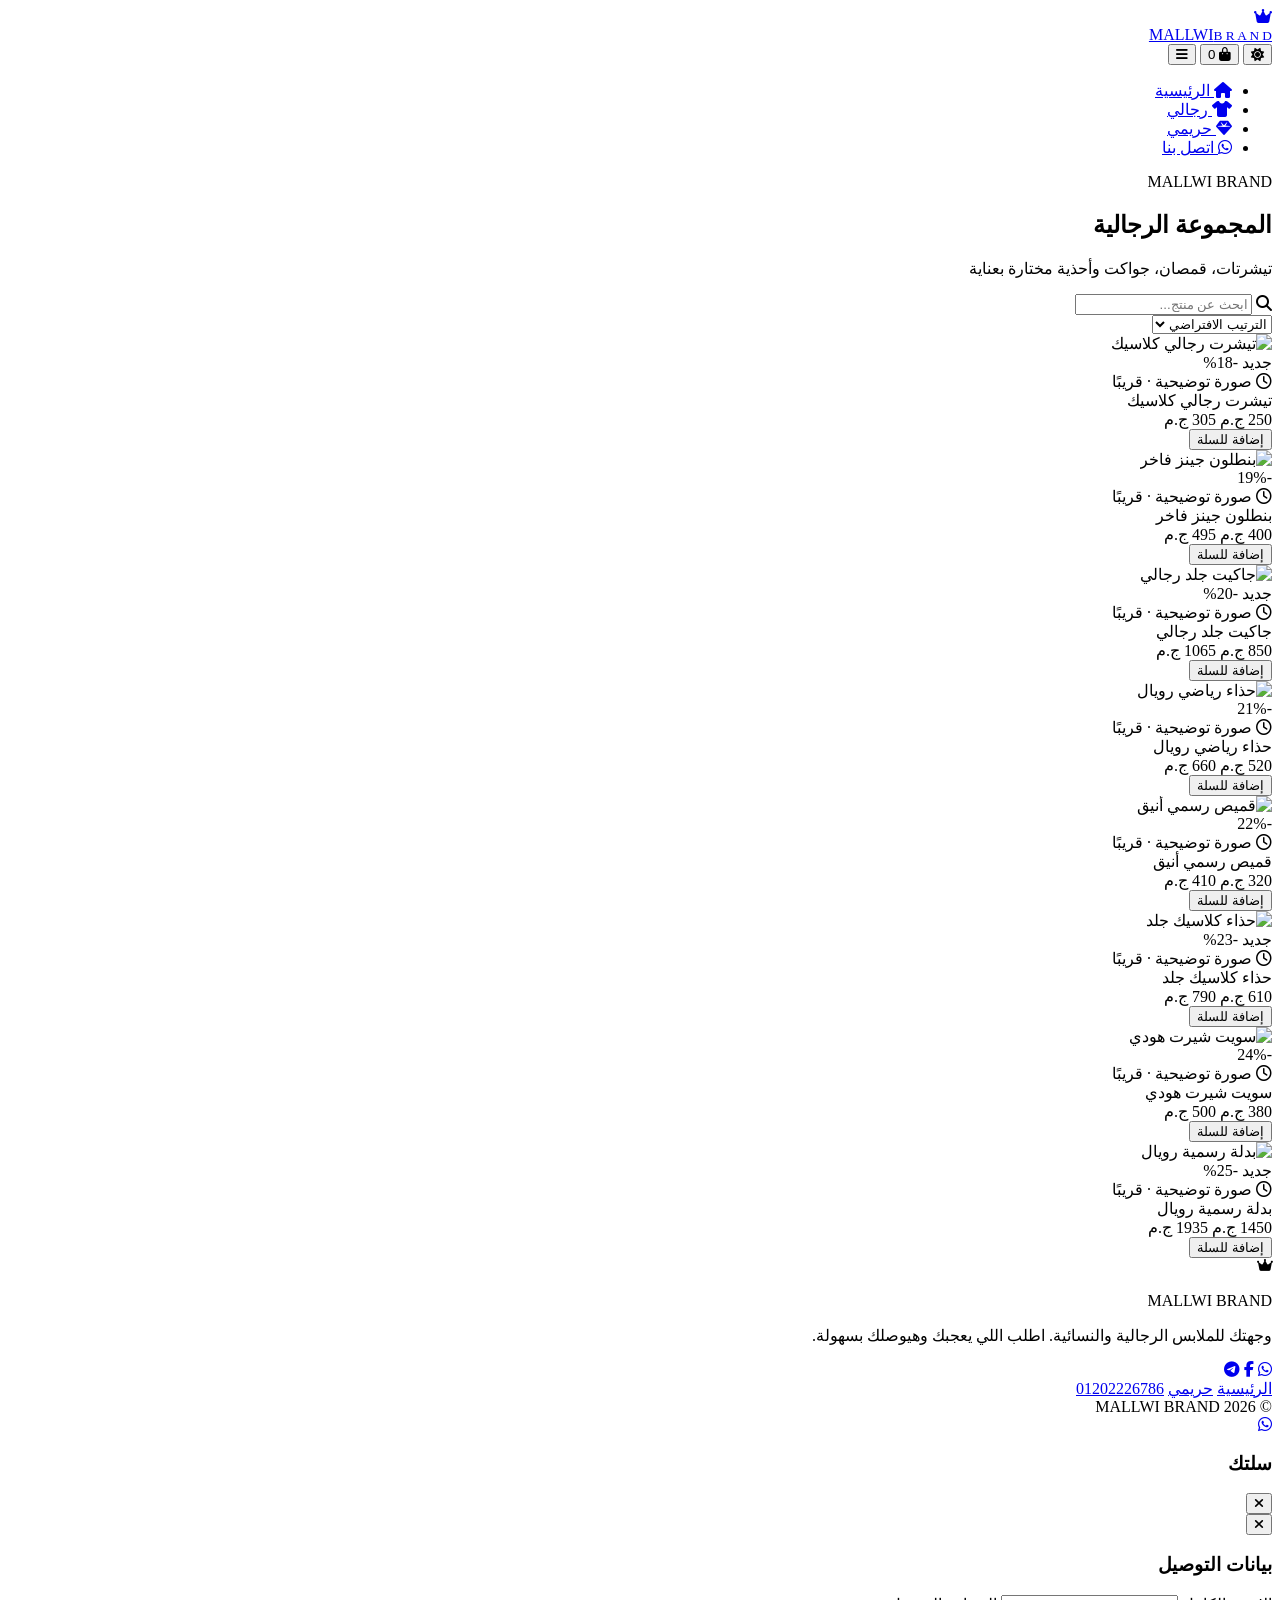
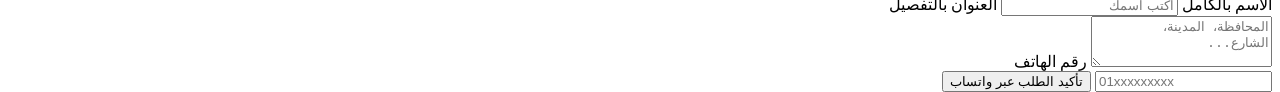
==== men.html @ 434958d2 "Add files via upload" ====
<!DOCTYPE html>
<html lang="ar" dir="rtl">
<head>
<meta charset="UTF-8">
<meta name="viewport" content="width=device-width, initial-scale=1.0, viewport-fit=cover">
<title>المجموعة الرجالية | MALLWI BRAND</title>
<link rel="preconnect" href="https://fonts.googleapis.com">
<link rel="stylesheet" href="https://cdnjs.cloudflare.com/ajax/libs/font-awesome/6.5.1/css/all.min.css">
<link rel="stylesheet" href="style.css">
</head>
<body>

<header class="site-header">
  <div class="wrap nav-wrap">
    <a href="index.html" class="brand-block">
      <img src="imgs/brand.jpg" class="brand-logo-img" alt="MALLWI BRAND" onerror="this.replaceWith(Object.assign(document.createElement('div'),{className:'brand-logo-fallback',innerHTML:'<i class=\'fa-solid fa-crown\'></i>'}))">
      <span class="brand-name">MALLWI<small>B R A N D</small></span>
    </a>
    <div class="nav-actions">
      <button class="icon-btn" title="الوضع الليلي/النهاري" onclick="toggleTheme()">
        <i id="theme-icon" class="fa-solid fa-sun"></i>
      </button>
      <button class="icon-btn" title="السلة" onclick="openCart()">
        <i class="fa-solid fa-bag-shopping"></i>
        <span class="cart-badge">0</span>
      </button>
      <button class="icon-btn hamburger" title="القائمة" onclick="toggleMobileNav(event)"><i class="fa-solid fa-bars"></i></button>
    </div>
    <nav class="main-nav">
      <ul>
        <li><a href="index.html"><i class="fa-solid fa-house"></i> الرئيسية</a></li>
        <li><a href="men.html" class="active"><i class="fa-solid fa-shirt"></i> رجالي</a></li>
        <li><a href="women.html"><i class="fa-solid fa-gem"></i> حريمي</a></li>
        <li><a href="index.html#contact"><i class="fa-brands fa-whatsapp"></i> اتصل بنا</a></li>
      </ul>
    </nav>
  </div>
</header>

<section class="page-hero">
  <div class="wrap">
    <span class="eyebrow">MALLWI BRAND</span>
    <h1 class="disp">المجموعة الرجالية</h1>
    <p>تيشرتات، قمصان، جواكت وأحذية مختارة بعناية</p>
  </div>
</section>

<section style="padding-top:0;">
  <div class="wrap">
    <div class="toolbar">
      <div class="search-box">
        <i class="fa-solid fa-magnifying-glass muted"></i>
        <input type="text" id="search-input" placeholder="ابحث عن منتج..." oninput="applyFilters()">
      </div>
      <div class="filters-row">
        <select id="sort-select" onchange="applyFilters()">
          <option value="default">الترتيب الافتراضي</option>
          <option value="price-asc">السعر: من الأقل</option>
          <option value="price-desc">السعر: من الأعلى</option>
          <option value="new">الأحدث</option>
        </select>
      </div>
    </div>
    <div class="product-grid" id="product-grid"></div>
  </div>
</section>

<footer class="site-footer" id="contact">
  <div class="wrap">
    <div class="footer-brand">
      <img src="imgs/brand.jpg" class="brand-logo-img" style="width:34px;height:34px;" alt="" onerror="this.replaceWith(Object.assign(document.createElement('div'),{className:'brand-logo-fallback',style:'width:34px;height:34px;font-size:.85rem;',innerHTML:'<i class=\'fa-solid fa-crown\'></i>'}))">
      <span class="disp gold">MALLWI BRAND</span>
    </div>
    <p class="footer-text">وجهتك للملابس الرجالية والنسائية. اطلب اللي يعجبك وهيوصلك بسهولة.</p>
    <div class="social-row">
      <a href="https://wa.me/201202226786" target="_blank" title="واتساب"><i class="fa-brands fa-whatsapp"></i></a>
      <a href="https://www.facebook.com/share/191ktEQjEC/" target="_blank" title="فيسبوك"><i class="fa-brands fa-facebook-f"></i></a>
      <a href="https://t.me/mallwi.brand" target="_blank" title="تليجرام"><i class="fa-brands fa-telegram"></i></a>
    </div>
    <div class="footer-links">
      <a href="index.html">الرئيسية</a>
      <a href="women.html">حريمي</a>
      <a href="https://wa.me/201202226786" target="_blank">01202226786</a>
    </div>
    <div class="footer-bottom">© 2026 MALLWI BRAND</div>
  </div>
</footer>

<a class="wa-float" href="https://wa.me/201202226786?text=أهلاً،%20أنا%20مهتم%20بمنتجات%20MALLWI%20BRAND" target="_blank" title="راسلنا على واتساب">
  <i class="fa-brands fa-whatsapp"></i>
</a>

<div id="toast"></div>

<!-- Quick View -->
<div class="modal-overlay" id="qv-overlay">
  <div class="modal-box" id="qv-box"></div>
</div>

<!-- سلة التسوق -->
<div class="cart-overlay" id="cart-overlay" onclick="closeCart()"></div>
<div class="cart-drawer" id="cart-drawer">
  <div class="cart-head">
    <h3 class="disp">سلتك</h3>
    <button class="icon-btn" onclick="closeCart()"><i class="fa-solid fa-xmark"></i></button>
  </div>
  <div class="cart-items" id="cart-items"></div>
  <div class="cart-foot" id="cart-foot" style="display:none;">
    <div class="min-warn" id="min-warn">⚠️ الحد الأدنى للطلب قطعتان</div>
    <div class="coupon-row">
      <input type="text" id="coupon-input" placeholder="كود الخصم">
      <button onclick="applyCoupon()">تفعيل</button>
    </div>
    <div class="coupon-msg" id="coupon-msg"></div>
    <div class="sum-row"><span>الإجمالي الفرعي</span><span id="sum-subtotal">0 ج.م</span></div>
    <div class="sum-row"><span>مصاريف الشحن</span><span id="sum-shipping">30 ج.م</span></div>
    <div class="sum-total"><span>الإجمالي النهائي</span><span id="sum-total">0 ج.م</span></div>
    <button class="btn btn-gold btn-full" id="checkout-btn" onclick="tryCheckout()">إتمام الطلب</button>
  </div>
</div>

<!-- نموذج بيانات الطلب -->
<div class="modal-overlay" id="order-overlay">
  <div class="modal-box" style="max-width:420px;">
    <button class="modal-close" onclick="closeOrderModal()"><i class="fa-solid fa-xmark"></i></button>
    <form class="order-form" onsubmit="submitOrder(event)">
      <h3>بيانات التوصيل</h3>
      <label>الاسم بالكامل</label>
      <input type="text" id="order-name" required placeholder="اكتب اسمك">
      <label>العنوان بالتفصيل</label>
      <textarea id="order-address" rows="3" required placeholder="المحافظة، المدينة، الشارع..."></textarea>
      <label>رقم الهاتف</label>
      <input type="tel" id="order-phone" required placeholder="01xxxxxxxxx">
      <button type="submit" class="btn btn-gold">تأكيد الطلب عبر واتساب</button>
    </form>
  </div>
</div>

<script src="script.js"></script>
<script src="products.js"></script>
<script src="shop.js"></script>
<script>initShop(MEN_PRODUCTS);</script>
</body>
</html>
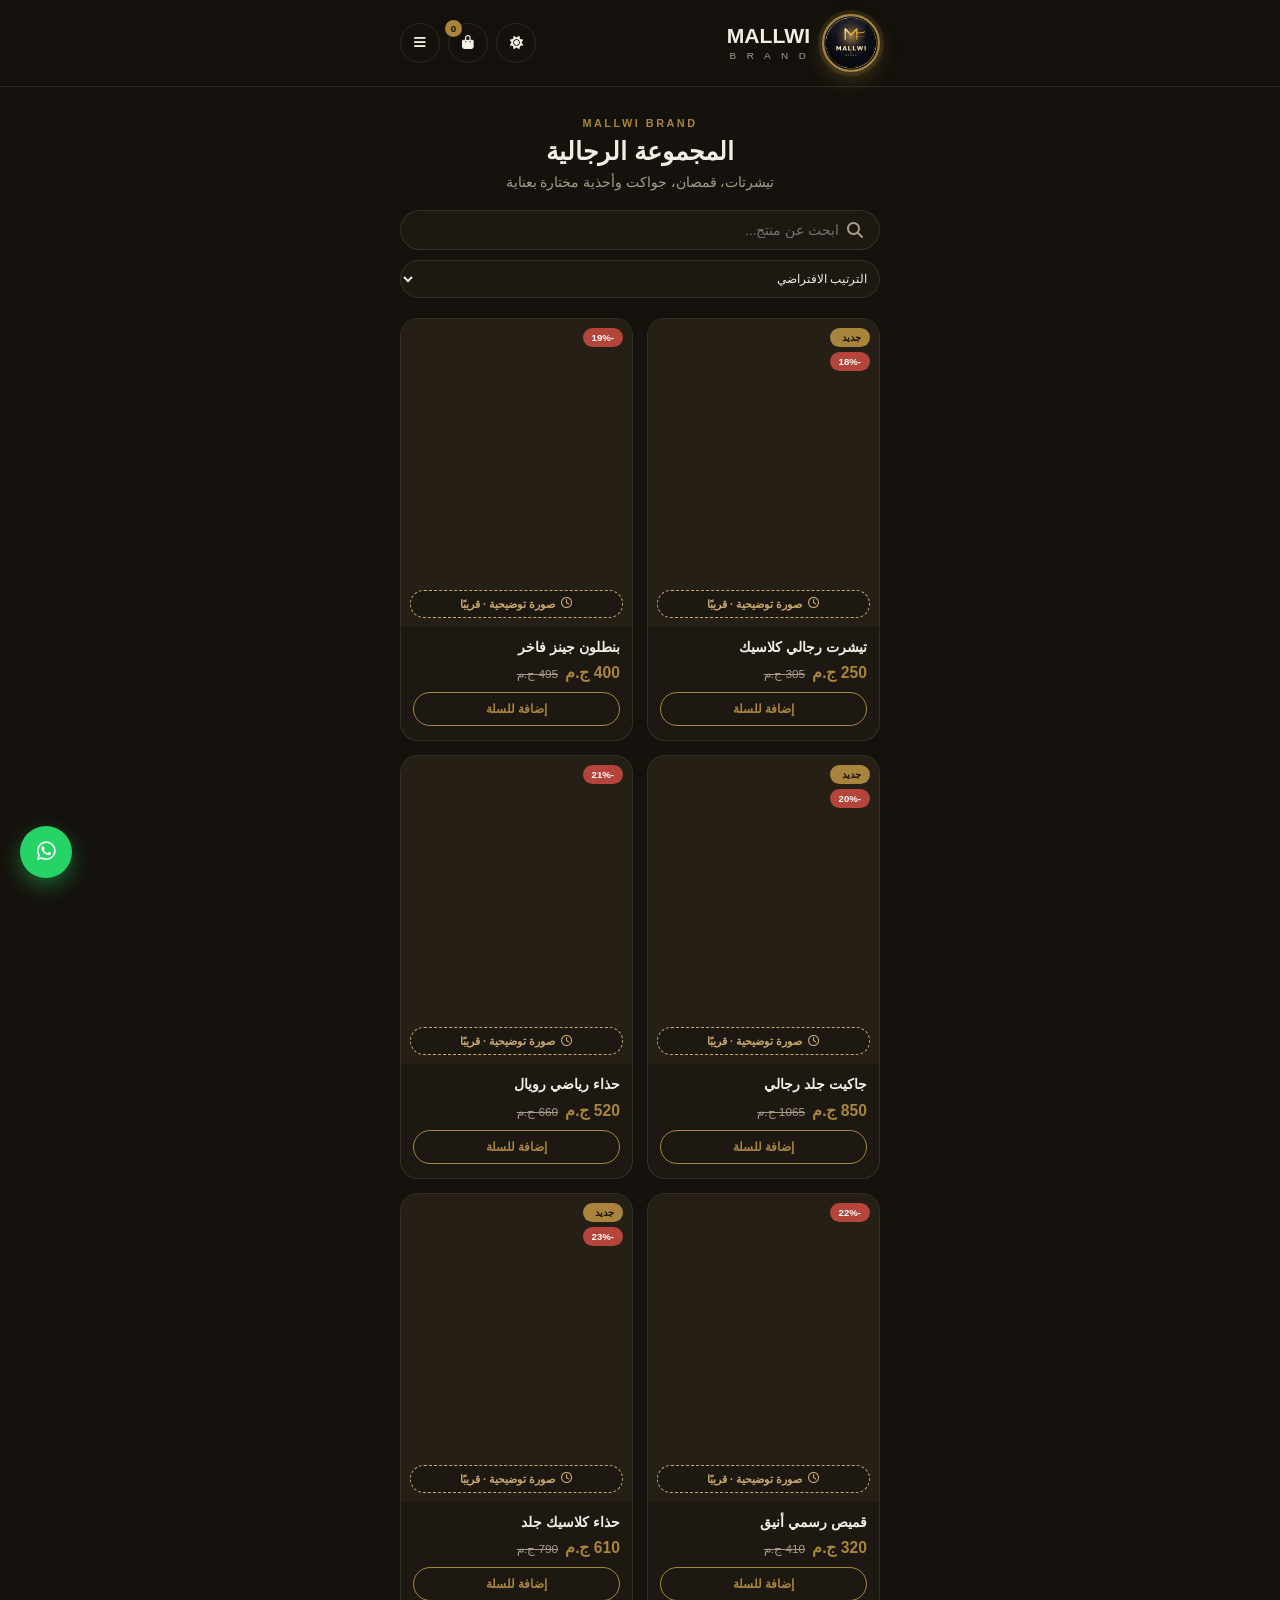
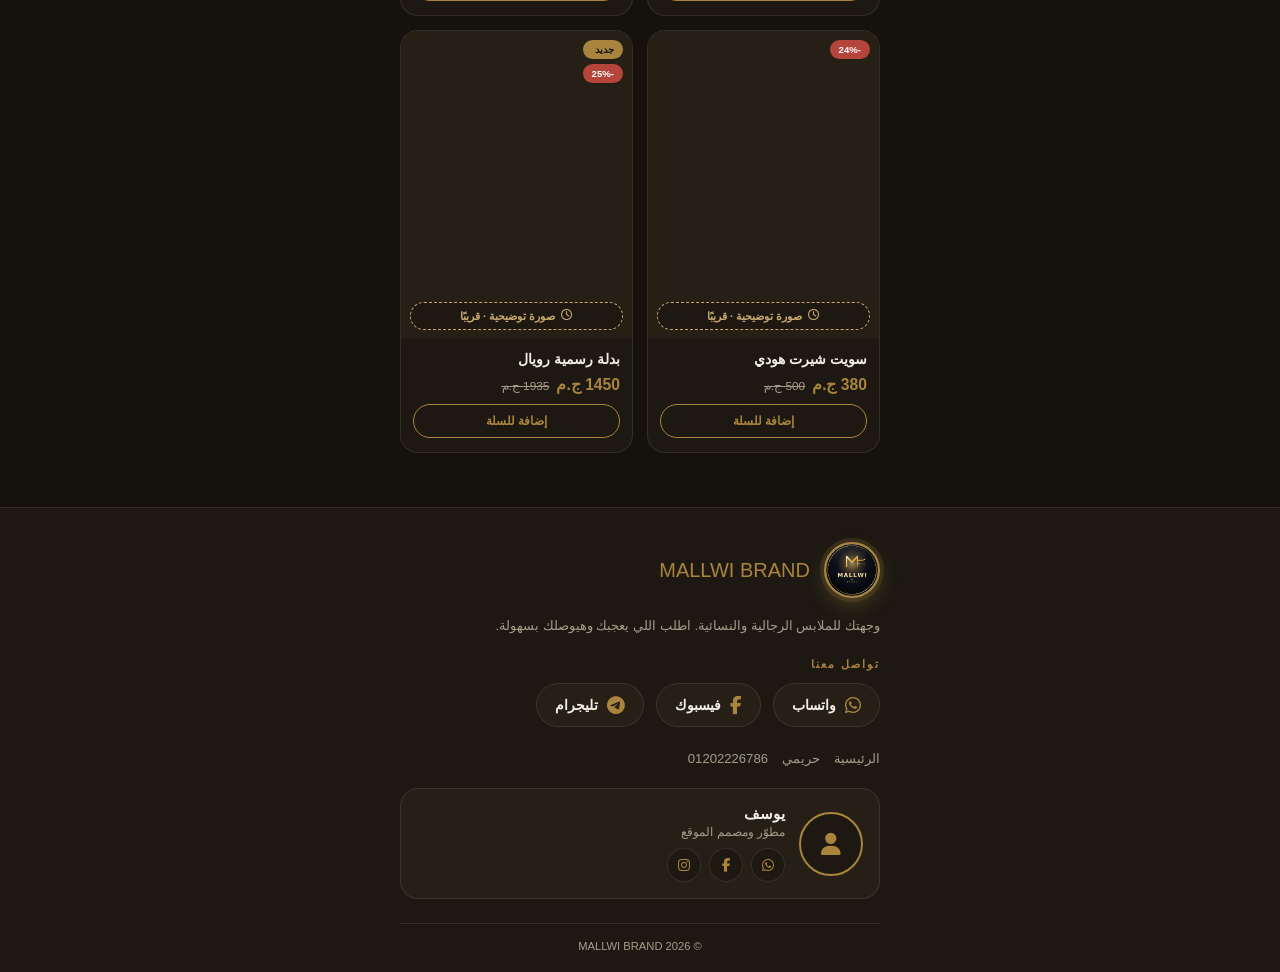
==== commit 6054a653: "Add files via upload" ====
--- a/men.html
+++ b/men.html
@@ -3,6 +3,12 @@
 <head>
 <meta charset="UTF-8">
 <meta name="viewport" content="width=device-width, initial-scale=1.0, viewport-fit=cover">
+<link rel="manifest" href="manifest.json">
+<meta name="theme-color" content="#A9843C">
+<meta name="apple-mobile-web-app-capable" content="yes">
+<meta name="apple-mobile-web-app-status-bar-style" content="black-translucent">
+<meta name="apple-mobile-web-app-title" content="MALLWI">
+<link rel="apple-touch-icon" href="imgs/brand.jpg">
 <title>المجموعة الرجالية | MALLWI BRAND</title>
 <link rel="preconnect" href="https://fonts.googleapis.com">
 <link rel="stylesheet" href="https://cdnjs.cloudflare.com/ajax/libs/font-awesome/6.5.1/css/all.min.css">
@@ -23,6 +29,9 @@
       <button class="icon-btn" title="السلة" onclick="openCart()">
         <i class="fa-solid fa-bag-shopping"></i>
         <span class="cart-badge">0</span>
+      </button>
+      <button class="icon-btn install-btn" id="install-btn" title="تثبيت التطبيق" onclick="installApp()">
+        <i class="fa-solid fa-arrow-down-to-bracket"></i>
       </button>
       <button class="icon-btn hamburger" title="القائمة" onclick="toggleMobileNav(event)"><i class="fa-solid fa-bars"></i></button>
     </div>
@@ -68,20 +77,35 @@
 <footer class="site-footer" id="contact">
   <div class="wrap">
     <div class="footer-brand">
-      <img src="imgs/brand.jpg" class="brand-logo-img" style="width:34px;height:34px;" alt="" onerror="this.replaceWith(Object.assign(document.createElement('div'),{className:'brand-logo-fallback',style:'width:34px;height:34px;font-size:.85rem;',innerHTML:'<i class=\'fa-solid fa-crown\'></i>'}))">
+      <img src="imgs/brand.jpg" class="brand-logo-img" alt="" onerror="this.replaceWith(Object.assign(document.createElement('div'),{className:'brand-logo-fallback',innerHTML:'<i class=\'fa-solid fa-crown\'></i>'}))">
       <span class="disp gold">MALLWI BRAND</span>
     </div>
     <p class="footer-text">وجهتك للملابس الرجالية والنسائية. اطلب اللي يعجبك وهيوصلك بسهولة.</p>
+    <span class="contact-label">تواصل معنا</span>
     <div class="social-row">
-      <a href="https://wa.me/201202226786" target="_blank" title="واتساب"><i class="fa-brands fa-whatsapp"></i></a>
-      <a href="https://www.facebook.com/share/191ktEQjEC/" target="_blank" title="فيسبوك"><i class="fa-brands fa-facebook-f"></i></a>
-      <a href="https://t.me/mallwi.brand" target="_blank" title="تليجرام"><i class="fa-brands fa-telegram"></i></a>
+      <a href="https://wa.me/201202226786" target="_blank" title="واتساب"><i class="fa-brands fa-whatsapp"></i> واتساب</a>
+      <a href="https://www.facebook.com/share/191ktEQjEC/" target="_blank" title="فيسبوك"><i class="fa-brands fa-facebook-f"></i> فيسبوك</a>
+      <a href="https://t.me/mallwi.brand" target="_blank" title="تليجرام"><i class="fa-brands fa-telegram"></i> تليجرام</a>
     </div>
     <div class="footer-links">
       <a href="index.html">الرئيسية</a>
       <a href="women.html">حريمي</a>
       <a href="https://wa.me/201202226786" target="_blank">01202226786</a>
     </div>
+
+    <div class="dev-profile">
+      <img src="imgs/profile.jpg" class="dev-photo" alt="يوسف" onerror="this.replaceWith(Object.assign(document.createElement('div'),{className:'dev-photo-fallback',innerHTML:'<i class=\'fa-solid fa-user\'></i>'}))">
+      <div class="dev-info">
+        <div class="dev-name">يوسف</div>
+        <div class="dev-role">مطوّر ومصمم الموقع</div>
+        <div class="dev-links">
+          <a href="https://wa.me/201202226786" target="_blank" title="واتساب"><i class="fa-brands fa-whatsapp"></i></a>
+          <a href="#" target="_blank" title="فيسبوك"><i class="fa-brands fa-facebook-f"></i></a>
+          <a href="#" target="_blank" title="انستجرام"><i class="fa-brands fa-instagram"></i></a>
+        </div>
+      </div>
+    </div>
+
     <div class="footer-bottom">© 2026 MALLWI BRAND</div>
   </div>
 </footer>
@@ -119,23 +143,6 @@
   </div>
 </div>
 
-<!-- نموذج بيانات الطلب -->
-<div class="modal-overlay" id="order-overlay">
-  <div class="modal-box" style="max-width:420px;">
-    <button class="modal-close" onclick="closeOrderModal()"><i class="fa-solid fa-xmark"></i></button>
-    <form class="order-form" onsubmit="submitOrder(event)">
-      <h3>بيانات التوصيل</h3>
-      <label>الاسم بالكامل</label>
-      <input type="text" id="order-name" required placeholder="اكتب اسمك">
-      <label>العنوان بالتفصيل</label>
-      <textarea id="order-address" rows="3" required placeholder="المحافظة، المدينة، الشارع..."></textarea>
-      <label>رقم الهاتف</label>
-      <input type="tel" id="order-phone" required placeholder="01xxxxxxxxx">
-      <button type="submit" class="btn btn-gold">تأكيد الطلب عبر واتساب</button>
-    </form>
-  </div>
-</div>
-
 <script src="script.js"></script>
 <script src="products.js"></script>
 <script src="shop.js"></script>
--- a/style.css
+++ b/style.css
@@ -0,0 +1,356 @@
+/* ============================================================
+   MALLWI BRAND — تصميم موبايل بسيط وأنيق
+   ============================================================ */
+@import url('https://fonts.googleapis.com/css2?family=Reem+Kufi:wght@400;500;600;700&family=Tajawal:wght@300;400;500;700;800&display=swap');
+
+:root{
+  --brass:#A9843C;
+  --brass-light:#C9A96E;
+  --radius:18px;
+  --radius-sm:12px;
+  --ease:.35s cubic-bezier(.22,.61,.36,1);
+  --maxw:480px;
+}
+[data-theme="light"]{
+  --bg:#F7F3EC;
+  --surface:#FFFFFF;
+  --surface-2:#EFE8DA;
+  --text:#221D17;
+  --muted:#7A7061;
+  --line:rgba(34,29,23,.12);
+  --shadow:0 14px 30px rgba(34,29,23,.08);
+}
+[data-theme="dark"]{
+  --bg:#15120D;
+  --surface:#1D1912;
+  --surface-2:#251F16;
+  --text:#F3EEE3;
+  --muted:#A79C89;
+  --line:rgba(243,238,227,.1);
+  --shadow:0 14px 30px rgba(0,0,0,.4);
+}
+*{box-sizing:border-box; margin:0; padding:0;}
+html{scroll-behavior:smooth;}
+body{
+  background:var(--bg); color:var(--text); font-family:'Tajawal',sans-serif;
+  transition:background var(--ease), color var(--ease); overflow-x:hidden;
+}
+a{text-decoration:none; color:inherit;}
+ul{list-style:none;}
+img{max-width:100%; display:block;}
+button{font-family:inherit; cursor:pointer; border:none; background:none; color:inherit;}
+input,select,textarea{font-family:inherit;}
+.disp{font-family:'Reem Kufi',sans-serif;}
+.wrap{width:92%; max-width:var(--maxw); margin:0 auto;}
+.muted{color:var(--muted);}
+.gold{color:var(--brass);}
+
+.btn{
+  display:inline-flex; align-items:center; justify-content:center; gap:8px;
+  padding:14px 26px; border-radius:999px; font-weight:700; font-size:.92rem;
+  transition:transform var(--ease), box-shadow var(--ease), background var(--ease), color var(--ease);
+}
+.btn-gold{background:linear-gradient(135deg,var(--brass-light),var(--brass)); color:#19140D; box-shadow:0 8px 20px rgba(169,132,60,.3);}
+.btn-gold:active{transform:scale(.97);}
+.btn-line{border:1.5px solid var(--brass); color:var(--brass); background:transparent;}
+.btn-line:active{background:var(--brass); color:#19140D;}
+.btn-full{width:100%;}
+
+/* ---------- Header ---------- */
+header.site-header{
+  position:sticky; top:0; z-index:500;
+  background:color-mix(in srgb, var(--bg) 90%, transparent);
+  backdrop-filter:blur(12px);
+  border-bottom:1px solid var(--line);
+}
+.nav-wrap{display:flex; align-items:center; justify-content:space-between; padding:14px 0; position:relative;}
+.brand-block{display:flex; align-items:center; gap:12px;}
+.brand-logo-img{
+  width:58px; height:58px; border-radius:50%; object-fit:cover; flex-shrink:0; background:var(--surface-2);
+  border:2.5px solid var(--brass);
+  box-shadow:0 0 0 4px color-mix(in srgb, var(--brass) 16%, transparent), 0 8px 18px rgba(169,132,60,.28);
+  transition:transform var(--ease), box-shadow var(--ease);
+}
+.brand-block:active .brand-logo-img{transform:scale(.96);}
+.brand-logo-fallback{
+  width:58px; height:58px; border-radius:50%; display:flex; align-items:center; justify-content:center;
+  border:2.5px solid var(--brass); background:var(--surface-2); color:var(--brass); font-size:1.5rem;
+  box-shadow:0 0 0 4px color-mix(in srgb, var(--brass) 16%, transparent), 0 8px 18px rgba(169,132,60,.28);
+}
+.brand-name{font-size:1.32rem; font-weight:700; line-height:1.1;}
+.brand-name small{display:block; font-size:.62rem; letter-spacing:4px; color:var(--muted); font-weight:400; margin-top:3px;}
+.nav-actions{display:flex; align-items:center; gap:8px;}
+.icon-btn{width:40px; height:40px; border-radius:50%; display:flex; align-items:center; justify-content:center; border:1px solid var(--line); position:relative; transition:border-color var(--ease), background var(--ease);}
+.icon-btn:active{background:var(--surface-2);}
+.cart-badge{position:absolute; top:-4px; left:-4px; background:var(--brass); color:#19140D; font-size:.62rem; font-weight:800; width:17px; height:17px; border-radius:50%; display:flex; align-items:center; justify-content:center;}
+
+/* dropdown menu — closes on outside tap */
+nav.main-nav{
+  position:absolute; top:calc(100% + 8px); right:0; left:0; z-index:600;
+  background:var(--surface); border:1px solid var(--line); border-radius:var(--radius);
+  box-shadow:var(--shadow); padding:10px; opacity:0; visibility:hidden; transform:translateY(-8px);
+  transition:opacity var(--ease), transform var(--ease), visibility var(--ease);
+}
+nav.main-nav.open{opacity:1; visibility:visible; transform:translateY(0);}
+nav.main-nav ul{display:flex; flex-direction:column;}
+nav.main-nav a{display:flex; align-items:center; gap:10px; padding:13px 14px; border-radius:10px; font-weight:600; font-size:.95rem; transition:background var(--ease);}
+nav.main-nav a i{color:var(--brass); width:18px; text-align:center;}
+nav.main-nav a:active, nav.main-nav a.active{background:var(--surface-2); color:var(--brass);}
+
+/* ---------- Hero ---------- */
+.hero{padding:38px 0 30px; text-align:center;}
+.hero-eyebrow{display:inline-block; font-size:.7rem; letter-spacing:3px; color:var(--brass); font-weight:700; margin-bottom:12px;}
+.hero h1{font-family:'Reem Kufi',sans-serif; font-size:clamp(1.7rem,7vw,2.2rem); line-height:1.35; margin-bottom:12px;}
+.hero p{color:var(--muted); font-size:.92rem; line-height:1.8; max-width:340px; margin:0 auto 24px;}
+.hero-btns{display:flex; gap:12px; justify-content:center; flex-wrap:wrap;}
+
+/* ---------- category cards (styled as clear buttons) ---------- */
+.cat-grid{display:grid; grid-template-columns:1fr 1fr; gap:14px;}
+.cat-card{
+  position:relative; overflow:hidden;
+  border:1.5px solid var(--brass); border-radius:var(--radius); padding:28px 12px 22px; text-align:center;
+  background:linear-gradient(160deg, color-mix(in srgb, var(--brass) 10%, var(--surface)), var(--surface));
+  box-shadow:0 10px 22px rgba(169,132,60,.14);
+  transition:transform var(--ease), box-shadow var(--ease), border-color var(--ease);
+}
+.cat-card:active{transform:scale(.96); box-shadow:0 4px 10px rgba(169,132,60,.18);}
+.cat-card i{font-size:1.8rem; color:var(--brass); margin-bottom:12px; display:block;}
+.cat-card .cat-title{font-weight:800; font-size:1rem; margin-bottom:10px;}
+.cat-card .cat-cta{
+  display:inline-flex; align-items:center; gap:6px; font-size:.72rem; font-weight:800; color:#19140D;
+  background:linear-gradient(135deg,var(--brass-light),var(--brass)); padding:7px 16px; border-radius:999px;
+}
+.cat-card .cat-cta i{font-size:.68rem; color:#19140D; margin:0;}
+
+/* ---------- sections ---------- */
+section{padding:38px 0;}
+.section-head{margin-bottom:22px;}
+.section-head .eyebrow{color:var(--brass); font-size:.68rem; letter-spacing:2.5px; font-weight:700;}
+.section-head h2{font-family:'Reem Kufi',sans-serif; font-size:1.35rem; margin-top:6px;}
+.reveal{opacity:0; transform:translateY(22px); transition:opacity .6s var(--ease), transform .6s var(--ease);}
+.reveal.in{opacity:1; transform:translateY(0);}
+
+/* ---------- trust strip ---------- */
+.trust-strip{display:grid; grid-template-columns:repeat(3,1fr); gap:10px; text-align:center;}
+.trust-item{padding:16px 6px; border:1px solid var(--line); border-radius:var(--radius-sm); background:var(--surface);}
+.trust-item i{color:var(--brass); font-size:1.15rem; margin-bottom:8px; display:block;}
+.trust-item span{font-size:.72rem; color:var(--muted); font-weight:500; line-height:1.4; display:block;}
+
+/* ---------- product grid ---------- */
+.product-grid{display:grid; grid-template-columns:1fr 1fr; gap:14px;}
+.p-card{background:var(--surface); border:1px solid var(--line); border-radius:var(--radius); overflow:hidden; transition:border-color var(--ease);}
+.p-media{position:relative; aspect-ratio:3/4; overflow:hidden; background:var(--surface-2);}
+.p-media img{width:100%; height:100%; object-fit:cover;}
+.p-badges{position:absolute; top:9px; right:9px; display:flex; flex-direction:column; gap:5px; z-index:2;}
+.badge{font-size:.6rem; font-weight:800; padding:4px 9px; border-radius:999px;}
+.badge-new{background:var(--brass); color:#19140D;}
+.badge-off{background:#B5453A; color:#fff;}
+
+/* fabric-tag "coming soon" overlay — only shows if a real product photo isn't uploaded yet */
+.soon-tag{
+  display:none; position:absolute; left:9px; bottom:9px; right:9px; z-index:2;
+  align-items:center; justify-content:center; gap:6px;
+  background:color-mix(in srgb, var(--surface) 82%, transparent);
+  backdrop-filter:blur(3px);
+  border:1px dashed var(--brass-light);
+  border-radius:999px; padding:7px 6px;
+  font-size:.66rem; font-weight:700; color:var(--brass-light);
+}
+.p-media.is-placeholder .soon-tag, .qv-media.is-placeholder .soon-tag{display:flex;}
+.soon-tag i{font-size:.72rem;}
+
+.p-body{padding:12px 12px 14px;}
+.p-name{font-weight:700; font-size:.85rem; margin-bottom:6px; line-height:1.35;}
+.p-price-row{display:flex; align-items:baseline; gap:7px; flex-wrap:wrap; margin-bottom:10px;}
+.p-price{font-weight:800; color:var(--brass); font-size:.98rem;}
+.p-price-old{text-decoration:line-through; color:var(--muted); font-size:.74rem;}
+.p-off{font-size:.66rem; font-weight:700; color:#B5453A;}
+.p-add{width:100%; padding:9px; border-radius:999px; border:1.5px solid var(--brass); color:var(--brass); font-weight:700; font-size:.76rem; transition:all var(--ease);}
+.p-add:active{background:var(--brass); color:#19140D;}
+.no-results{text-align:center; padding:60px 16px; color:var(--muted); grid-column:1/-1;}
+
+/* ---------- toolbar (listing pages) ---------- */
+.page-hero{padding:30px 0 20px; text-align:center;}
+.page-hero .eyebrow{color:var(--brass); font-size:.68rem; letter-spacing:2.5px; font-weight:700; display:block; margin-bottom:8px;}
+.page-hero h1{font-family:'Reem Kufi',sans-serif; font-size:1.55rem;}
+.page-hero p{color:var(--muted); margin-top:8px; font-size:.85rem;}
+
+.toolbar{display:flex; flex-direction:column; gap:10px; margin-bottom:20px;}
+.search-box{display:flex; align-items:center; gap:8px; border:1px solid var(--line); border-radius:999px; padding:11px 16px; background:var(--surface);}
+.search-box input{background:transparent; border:none; outline:none; color:var(--text); width:100%; font-size:.85rem;}
+.filters-row{display:flex; gap:8px;}
+.filters-row select{flex:1; background:var(--surface); border:1px solid var(--line); color:var(--text); padding:10px 8px; border-radius:999px; font-size:.78rem; outline:none;}
+
+/* ---------- modal generic ---------- */
+.modal-overlay{position:fixed; inset:0; background:rgba(15,12,8,.6); backdrop-filter:blur(3px); z-index:900; display:none; align-items:flex-end; justify-content:center;}
+.modal-overlay.open{display:flex;}
+.modal-box{background:var(--surface); border:1px solid var(--line); border-radius:20px 20px 0 0; max-width:var(--maxw); width:100%; max-height:90vh; overflow:auto; position:relative; box-shadow:var(--shadow);}
+.modal-close{position:absolute; top:14px; left:14px; width:34px; height:34px; border-radius:50%; background:var(--surface-2); border:1px solid var(--line); display:flex; align-items:center; justify-content:center; z-index:5;}
+.qv-media{aspect-ratio:1/1; background:var(--surface-2); position:relative;}
+.qv-media img{width:100%; height:100%; object-fit:cover;}
+.qv-body{padding:22px 20px 28px;}
+.qv-body h3{font-family:'Reem Kufi',sans-serif; font-size:1.15rem; margin-bottom:8px;}
+.qv-desc{color:var(--muted); line-height:1.8; margin-bottom:14px; font-size:.85rem;}
+.qv-price{color:var(--brass); font-weight:800; font-size:1.15rem; margin-bottom:4px; display:flex; align-items:baseline; gap:8px;}
+.opt-label{font-size:.75rem; font-weight:700; margin:14px 0 8px;}
+.opt-row{display:flex; gap:7px; flex-wrap:wrap;}
+.opt-pill{padding:7px 14px; border:1px solid var(--line); border-radius:999px; font-size:.76rem; transition:all var(--ease);}
+.opt-pill.active{border-color:var(--brass); color:var(--brass); background:color-mix(in srgb, var(--brass) 10%, transparent);}
+.qty-row{display:flex; align-items:center; gap:14px; margin:18px 0;}
+.qty-btn{width:32px; height:32px; border:1px solid var(--line); border-radius:50%; display:flex; align-items:center; justify-content:center;}
+
+/* ---------- cart drawer ---------- */
+.cart-overlay{position:fixed; inset:0; background:rgba(15,12,8,.55); z-index:850; display:none;}
+.cart-overlay.open{display:block;}
+.cart-drawer{position:fixed; top:0; bottom:0; right:0; width:min(360px,88vw); background:var(--bg); z-index:860; transform:translateX(100%); transition:transform var(--ease); display:flex; flex-direction:column; border-left:1px solid var(--line);}
+.cart-drawer.open{transform:translateX(0);}
+.cart-head{padding:20px; border-bottom:1px solid var(--line); display:flex; justify-content:space-between; align-items:center;}
+.cart-head h3{font-family:'Reem Kufi',sans-serif; font-size:1.05rem;}
+.cart-items{flex:1; overflow:auto; padding:14px 20px;}
+.cart-item{display:flex; gap:10px; padding:12px 0; border-bottom:1px solid var(--line);}
+.ci-img{width:56px; height:56px; border-radius:10px; overflow:hidden; background:var(--surface-2); flex-shrink:0;}
+.ci-img img{width:100%; height:100%; object-fit:cover;}
+.ci-info{flex:1;}
+.ci-name{font-weight:700; font-size:.82rem; margin-bottom:3px;}
+.ci-meta{font-size:.68rem; color:var(--muted); margin-bottom:6px;}
+.ci-qty{display:flex; align-items:center; gap:8px;}
+.ci-qty button{width:20px; height:20px; border:1px solid var(--line); border-radius:50%; font-size:.7rem;}
+.ci-remove{color:#B5453A; font-size:.68rem; margin-top:5px;}
+.cart-empty{text-align:center; padding:50px 16px; color:var(--muted); font-size:.85rem;}
+.cart-foot{padding:18px 20px; border-top:1px solid var(--line);}
+.coupon-row{display:flex; gap:7px; margin-bottom:12px;}
+.coupon-row input{flex:1; padding:10px 14px; border-radius:999px; border:1px solid var(--line); background:var(--surface); color:var(--text); outline:none; font-size:.78rem;}
+.coupon-row button{padding:0 16px; border-radius:999px; border:1px solid var(--brass); color:var(--brass); font-size:.74rem; font-weight:700;}
+.coupon-msg{font-size:.72rem; margin-bottom:10px; min-height:14px;}
+.sum-row{display:flex; justify-content:space-between; font-size:.82rem; color:var(--muted); margin-bottom:6px;}
+.sum-total{display:flex; justify-content:space-between; font-weight:800; font-size:1rem; margin:12px 0; color:var(--brass);}
+.min-warn{background:rgba(181,69,58,.12); color:#c76357; font-size:.74rem; padding:9px 12px; border-radius:10px; margin-bottom:12px; display:none;}
+.min-warn.show{display:block;}
+
+/* ---------- order form ---------- */
+.order-form{padding:24px 20px 30px;}
+.order-form h3{font-family:'Reem Kufi',sans-serif; font-size:1.1rem; margin-bottom:16px;}
+.order-form label{display:block; font-size:.76rem; margin:12px 0 6px; font-weight:700;}
+.order-form input, .order-form textarea{width:100%; padding:11px 14px; border-radius:10px; border:1px solid var(--line); background:var(--bg); color:var(--text); outline:none; font-size:.86rem;}
+.order-form input:focus, .order-form textarea:focus{border-color:var(--brass);}
+.order-form .btn{width:100%; margin-top:18px;}
+
+/* ---------- footer ---------- */
+footer.site-footer{background:var(--surface); border-top:1px solid var(--line); padding:34px 0 20px; margin-top:16px;}
+.footer-brand{display:flex; align-items:center; gap:14px; margin-bottom:16px;}
+.footer-brand .brand-logo-img, .footer-brand .brand-logo-fallback{width:56px; height:56px;}
+.footer-brand span{font-family:'Reem Kufi',sans-serif; font-size:1.25rem;}
+.footer-text{color:var(--muted); font-size:.82rem; line-height:1.8; margin-bottom:20px;}
+
+.contact-label{font-size:.7rem; letter-spacing:2px; color:var(--brass); font-weight:700; margin-bottom:12px; display:block;}
+.social-row{display:flex; flex-wrap:wrap; gap:12px; margin-bottom:24px;}
+.social-row a{
+  display:flex; align-items:center; gap:9px; padding:12px 18px; border-radius:999px;
+  border:1.5px solid var(--line); background:var(--surface-2); font-size:.85rem; font-weight:700;
+  transition:all var(--ease);
+}
+.social-row a i{font-size:1.15rem; color:var(--brass);}
+.social-row a:active{background:var(--brass); color:#19140D; border-color:var(--brass); transform:scale(.96);}
+.social-row a:active i{color:#19140D;}
+.footer-links{display:flex; flex-wrap:wrap; gap:14px; margin-bottom:22px; font-size:.82rem;}
+.footer-links a{color:var(--muted);}
+.footer-bottom{border-top:1px solid var(--line); padding-top:16px; text-align:center; color:var(--muted); font-size:.7rem;}
+
+/* ---------- testimonials ---------- */
+.testi-grid{display:flex; flex-direction:column; gap:12px;}
+.testi-card{background:var(--surface); border:1px solid var(--line); border-radius:var(--radius); padding:16px 16px 14px;}
+.testi-top{display:flex; align-items:center; gap:10px; margin-bottom:10px;}
+.testi-avatar{width:42px; height:42px; border-radius:50%; background:linear-gradient(135deg,var(--brass-light),var(--brass)); color:#19140D; display:flex; align-items:center; justify-content:center; font-weight:800; font-size:.95rem; flex-shrink:0;}
+.testi-name{font-weight:700; font-size:.86rem;}
+.testi-stars{color:var(--brass); font-size:.72rem; margin-top:2px;}
+.testi-text{color:var(--muted); font-size:.83rem; line-height:1.8;}
+
+/* ---------- developer / owner profile ---------- */
+.dev-profile{
+  display:flex; align-items:center; gap:14px; background:var(--surface-2); border:1px solid var(--line);
+  border-radius:var(--radius); padding:16px; margin-bottom:24px;
+}
+.dev-photo{width:64px; height:64px; border-radius:50%; object-fit:cover; border:2px solid var(--brass); flex-shrink:0; background:var(--surface);}
+.dev-photo-fallback{width:64px; height:64px; border-radius:50%; display:flex; align-items:center; justify-content:center; border:2px solid var(--brass); background:var(--surface); color:var(--brass); font-size:1.4rem; flex-shrink:0;}
+.dev-info{flex:1; min-width:0;}
+.dev-name{font-weight:800; font-size:.95rem; margin-bottom:2px;}
+.dev-role{color:var(--muted); font-size:.74rem; margin-bottom:9px;}
+.dev-links{display:flex; gap:8px; flex-wrap:wrap;}
+.dev-links a{width:34px; height:34px; border-radius:50%; border:1px solid var(--line); background:var(--surface); display:flex; align-items:center; justify-content:center; font-size:.85rem; transition:all var(--ease);}
+.dev-links a i{color:var(--brass);}
+.dev-links a:active{background:var(--brass); border-color:var(--brass);}
+.dev-links a:active i{color:#19140D;}
+
+/* ---------- تثبيت التطبيق ---------- */
+.install-btn{
+  display:none; border-color:var(--brass); color:var(--brass);
+  background:color-mix(in srgb, var(--brass) 8%, transparent);
+}
+
+/* ---------- whatsapp float ---------- */
+.wa-float{position:fixed; bottom:22px; left:20px; width:52px; height:52px; border-radius:50%; background:#25D366; color:#fff; display:flex; align-items:center; justify-content:center; font-size:1.35rem; box-shadow:0 8px 20px rgba(37,211,102,.4); z-index:700;}
+
+/* ---------- toast ---------- */
+#toast{position:fixed; bottom:22px; left:50%; transform:translateX(-50%) translateY(24px); background:var(--surface); border:1px solid var(--brass); color:var(--text); padding:12px 22px; border-radius:999px; font-size:.8rem; opacity:0; pointer-events:none; transition:all var(--ease); z-index:9999; box-shadow:var(--shadow); max-width:88vw; text-align:center;}
+#toast.show{opacity:1; transform:translateX(-50%) translateY(0);}
+
+::-webkit-scrollbar{width:6px;}
+::-webkit-scrollbar-track{background:var(--bg);}
+::-webkit-scrollbar-thumb{background:var(--brass); border-radius:10px;}
+
+/* =================== صفحة إتمام الطلب الكاملة =================== */
+.order-page{padding:24px 0 60px;}
+.order-steps{display:flex; align-items:center; justify-content:center; gap:6px; margin-bottom:26px;}
+.o-step{display:flex; align-items:center; gap:6px; font-size:.72rem; font-weight:700; color:var(--muted);}
+.o-step .o-dot{width:26px; height:26px; border-radius:50%; border:1.5px solid var(--line); display:flex; align-items:center; justify-content:center; font-size:.75rem; transition:all var(--ease);}
+.o-step.active{color:var(--text);}
+.o-step.active .o-dot{border-color:var(--brass); background:var(--brass); color:#19140D;}
+.o-step.done .o-dot{border-color:var(--brass); background:transparent; color:var(--brass);}
+.o-sep{width:24px; height:1.5px; background:var(--line);}
+
+.order-card{background:var(--surface); border:1px solid var(--line); border-radius:var(--radius); padding:18px; margin-bottom:16px;}
+.order-card h3{font-family:'Reem Kufi',sans-serif; font-size:1.02rem; margin-bottom:14px; display:flex; align-items:center; gap:8px;}
+.order-card h3 i{color:var(--brass);}
+
+.o-item{display:flex; gap:12px; padding:12px 0; border-bottom:1px solid var(--line); align-items:center;}
+.o-item:last-child{border-bottom:none;}
+.o-item-img{width:60px; height:60px; border-radius:10px; overflow:hidden; background:var(--surface-2); flex-shrink:0;}
+.o-item-img img{width:100%; height:100%; object-fit:cover;}
+.o-item-info{flex:1; min-width:0;}
+.o-item-name{font-weight:700; font-size:.85rem; margin-bottom:3px;}
+.o-item-meta{font-size:.7rem; color:var(--muted); margin-bottom:7px;}
+.o-item-qty{display:flex; align-items:center; gap:8px;}
+.o-item-qty button{width:22px; height:22px; border:1px solid var(--line); border-radius:50%; font-size:.72rem;}
+.o-item-price{font-weight:800; color:var(--brass); font-size:.85rem; white-space:nowrap;}
+
+.order-empty{text-align:center; padding:50px 16px;}
+.order-empty i{font-size:2.2rem; color:var(--brass); margin-bottom:14px; display:block;}
+.order-empty p{color:var(--muted); margin-bottom:18px; font-size:.88rem;}
+
+.o-field{margin-bottom:14px;}
+.o-field label{display:block; font-size:.78rem; font-weight:700; margin-bottom:7px;}
+.o-field input, .o-field textarea, .o-field select{width:100%; padding:12px 14px; border-radius:10px; border:1px solid var(--line); background:var(--bg); color:var(--text); outline:none; font-size:.87rem; transition:border-color var(--ease);}
+.o-field input:focus, .o-field textarea:focus, .o-field select:focus{border-color:var(--brass);}
+.o-hint{font-size:.68rem; color:var(--muted); margin-top:5px;}
+
+.pay-options{display:flex; flex-direction:column; gap:10px;}
+.pay-opt{display:flex; align-items:center; gap:12px; border:1.5px solid var(--line); border-radius:var(--radius-sm); padding:13px 14px; transition:all var(--ease);}
+.pay-opt.active{border-color:var(--brass); background:color-mix(in srgb, var(--brass) 8%, transparent);}
+.pay-opt i:first-child{font-size:1.15rem; color:var(--brass);}
+.pay-opt-info{flex:1;}
+.pay-opt-info b{display:block; font-size:.85rem; margin-bottom:2px;}
+.pay-opt-info span{font-size:.7rem; color:var(--muted);}
+.pay-opt .check-circle{width:20px; height:20px; border-radius:50%; border:1.5px solid var(--line); display:flex; align-items:center; justify-content:center; flex-shrink:0;}
+.pay-opt.active .check-circle{border-color:var(--brass); background:var(--brass); color:#19140D; font-size:.65rem;}
+
+.o-sum-row{display:flex; justify-content:space-between; font-size:.85rem; color:var(--muted); margin-bottom:8px;}
+.o-sum-total{display:flex; justify-content:space-between; font-weight:800; font-size:1.1rem; margin-top:12px; padding-top:12px; border-top:1px dashed var(--line); color:var(--brass);}
+
+.order-success{text-align:center; padding:50px 20px;}
+.order-success i{font-size:3.2rem; color:var(--brass); margin-bottom:18px; display:block;}
+.order-success h2{font-family:'Reem Kufi',sans-serif; font-size:1.3rem; margin-bottom:10px;}
+.order-success p{color:var(--muted); font-size:.88rem; line-height:1.8; margin-bottom:24px;}
+
+@media (min-width:640px){
+  .order-page .wrap{max-width:560px;}
+}
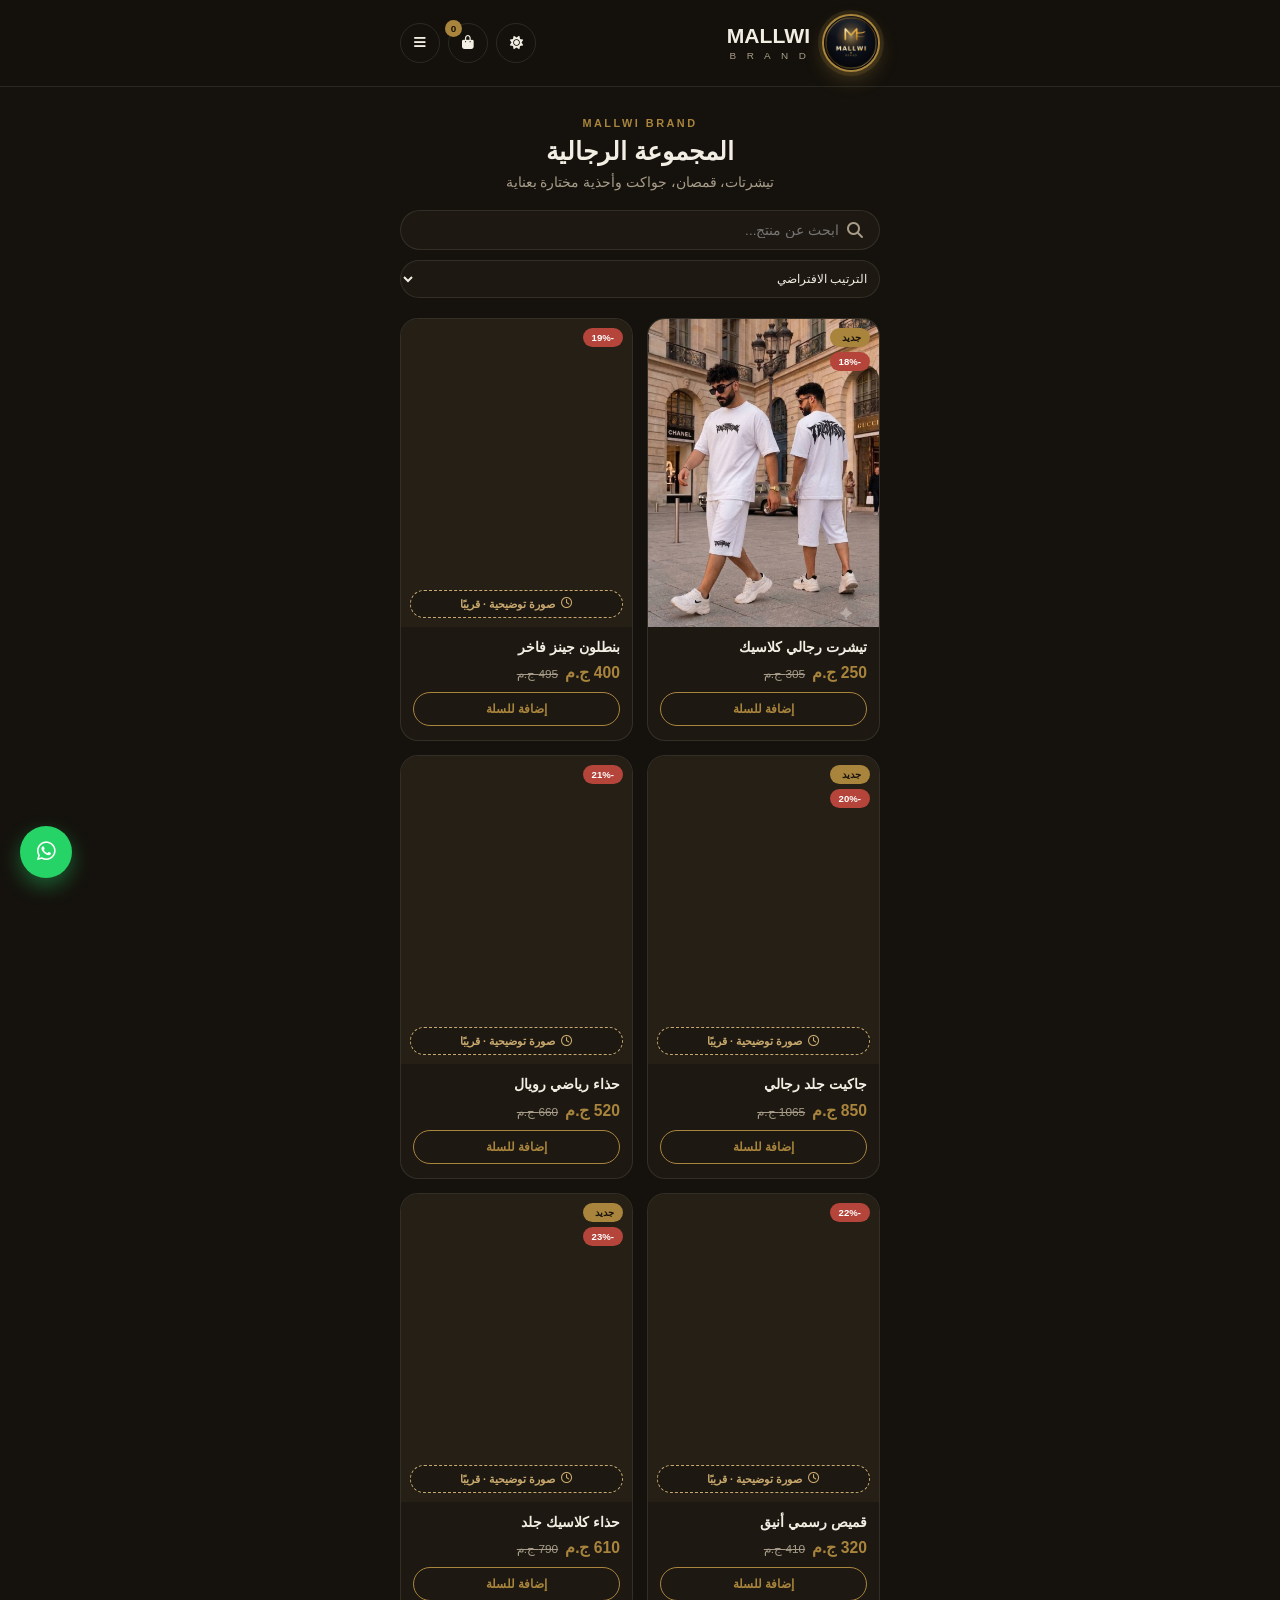
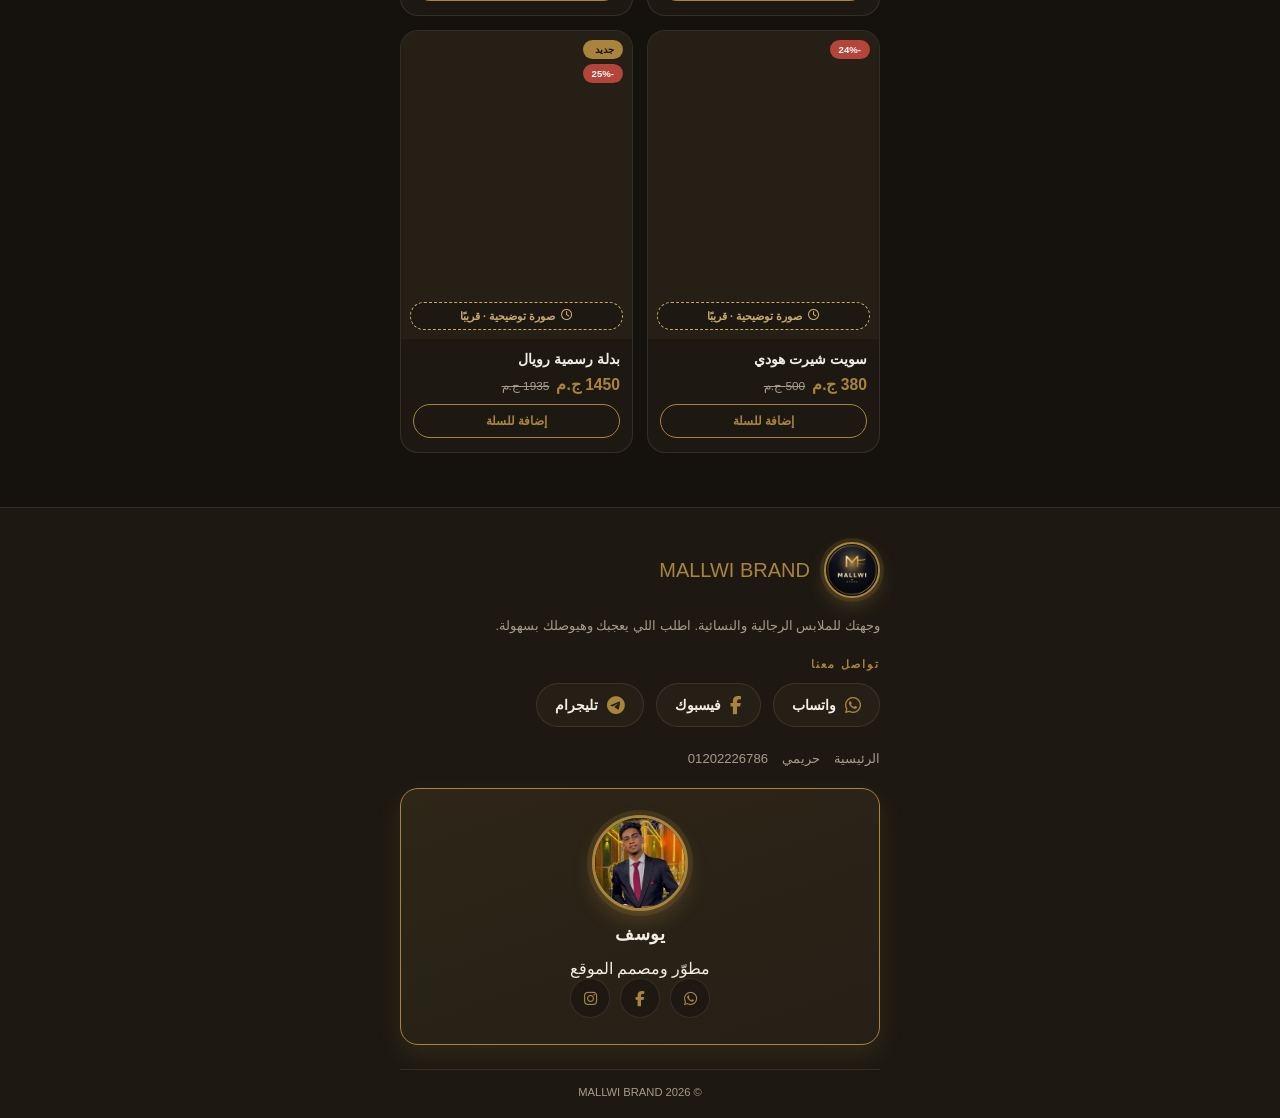
==== commit 7495cefc: "Add files via upload" ====
--- a/men.html
+++ b/men.html
@@ -8,7 +8,7 @@
 <meta name="apple-mobile-web-app-capable" content="yes">
 <meta name="apple-mobile-web-app-status-bar-style" content="black-translucent">
 <meta name="apple-mobile-web-app-title" content="MALLWI">
-<link rel="apple-touch-icon" href="imgs/brand.jpg">
+<link rel="apple-touch-icon" href="imgs/brand.png">
 <title>المجموعة الرجالية | MALLWI BRAND</title>
 <link rel="preconnect" href="https://fonts.googleapis.com">
 <link rel="stylesheet" href="https://cdnjs.cloudflare.com/ajax/libs/font-awesome/6.5.1/css/all.min.css">
@@ -19,7 +19,7 @@
 <header class="site-header">
   <div class="wrap nav-wrap">
     <a href="index.html" class="brand-block">
-      <img src="imgs/brand.jpg" class="brand-logo-img" alt="MALLWI BRAND" onerror="this.replaceWith(Object.assign(document.createElement('div'),{className:'brand-logo-fallback',innerHTML:'<i class=\'fa-solid fa-crown\'></i>'}))">
+      <img src="imgs/brand.png" class="brand-logo-img" alt="MALLWI BRAND" onerror="this.replaceWith(Object.assign(document.createElement('div'),{className:'brand-logo-fallback',innerHTML:'<i class=\'fa-solid fa-crown\'></i>'}))">
       <span class="brand-name">MALLWI<small>B R A N D</small></span>
     </a>
     <div class="nav-actions">
@@ -77,7 +77,7 @@
 <footer class="site-footer" id="contact">
   <div class="wrap">
     <div class="footer-brand">
-      <img src="imgs/brand.jpg" class="brand-logo-img" alt="" onerror="this.replaceWith(Object.assign(document.createElement('div'),{className:'brand-logo-fallback',innerHTML:'<i class=\'fa-solid fa-crown\'></i>'}))">
+      <img src="imgs/brand.png" class="brand-logo-img" alt="" onerror="this.replaceWith(Object.assign(document.createElement('div'),{className:'brand-logo-fallback',innerHTML:'<i class=\'fa-solid fa-crown\'></i>'}))">
       <span class="disp gold">MALLWI BRAND</span>
     </div>
     <p class="footer-text">وجهتك للملابس الرجالية والنسائية. اطلب اللي يعجبك وهيوصلك بسهولة.</p>
--- a/style.css
+++ b/style.css
@@ -267,18 +267,30 @@
 
 /* ---------- developer / owner profile ---------- */
 .dev-profile{
-  display:flex; align-items:center; gap:14px; background:var(--surface-2); border:1px solid var(--line);
-  border-radius:var(--radius); padding:16px; margin-bottom:24px;
-}
-.dev-photo{width:64px; height:64px; border-radius:50%; object-fit:cover; border:2px solid var(--brass); flex-shrink:0; background:var(--surface);}
-.dev-photo-fallback{width:64px; height:64px; border-radius:50%; display:flex; align-items:center; justify-content:center; border:2px solid var(--brass); background:var(--surface); color:var(--brass); font-size:1.4rem; flex-shrink:0;}
-.dev-info{flex:1; min-width:0;}
-.dev-name{font-weight:800; font-size:.95rem; margin-bottom:2px;}
-.dev-role{color:var(--muted); font-size:.74rem; margin-bottom:9px;}
-.dev-links{display:flex; gap:8px; flex-wrap:wrap;}
-.dev-links a{width:34px; height:34px; border-radius:50%; border:1px solid var(--line); background:var(--surface); display:flex; align-items:center; justify-content:center; font-size:.85rem; transition:all var(--ease);}
+  display:flex; flex-direction:column; align-items:center; text-align:center; gap:12px;
+  background:linear-gradient(160deg, color-mix(in srgb, var(--brass) 12%, var(--surface)), var(--surface-2));
+  border:1.5px solid var(--brass); border-radius:var(--radius); padding:26px 20px; margin-bottom:24px;
+  box-shadow:0 10px 24px rgba(169,132,60,.14);
+}
+.dev-photo{
+  width:96px; height:96px; border-radius:50%; object-fit:cover; border:3px solid var(--brass); flex-shrink:0; background:var(--surface);
+  box-shadow:0 0 0 5px color-mix(in srgb, var(--brass) 16%, transparent), 0 10px 20px rgba(169,132,60,.28);
+}
+.dev-photo-fallback{
+  width:96px; height:96px; border-radius:50%; display:flex; align-items:center; justify-content:center; border:3px solid var(--brass);
+  background:var(--surface); color:var(--brass); font-size:2rem; flex-shrink:0;
+  box-shadow:0 0 0 5px color-mix(in srgb, var(--brass) 16%, transparent), 0 10px 20px rgba(169,132,60,.28);
+}
+.dev-info{width:100%; display:flex; flex-direction:column; align-items:center;}
+.dev-badge{
+  display:inline-block; font-size:.68rem; font-weight:800; letter-spacing:.5px; color:#19140D;
+  background:linear-gradient(135deg,var(--brass-light),var(--brass)); padding:5px 14px; border-radius:999px; margin-bottom:9px;
+}
+.dev-name{font-weight:800; font-size:1.15rem; margin-bottom:14px; letter-spacing:.5px;}
+.dev-links{display:flex; gap:10px; flex-wrap:wrap; justify-content:center;}
+.dev-links a{width:40px; height:40px; border-radius:50%; border:1px solid var(--line); background:var(--surface); display:flex; align-items:center; justify-content:center; font-size:.95rem; transition:all var(--ease);}
 .dev-links a i{color:var(--brass);}
-.dev-links a:active{background:var(--brass); border-color:var(--brass);}
+.dev-links a:active{background:var(--brass); border-color:var(--brass); transform:scale(.94);}
 .dev-links a:active i{color:#19140D;}
 
 /* ---------- تثبيت التطبيق ---------- */
@@ -354,3 +366,40 @@
 @media (min-width:640px){
   .order-page .wrap{max-width:560px;}
 }
+
+/* =================== نافذة تحميل التطبيق =================== */
+.install-overlay{
+  position:fixed; inset:0; background:rgba(15,12,8,.65); backdrop-filter:blur(4px);
+  z-index:950; display:flex; align-items:center; justify-content:center; padding:20px;
+  opacity:0; visibility:hidden; transition:opacity var(--ease), visibility var(--ease);
+}
+.install-overlay.open{opacity:1; visibility:visible;}
+.install-card{
+  position:relative; width:100%; max-width:340px; background:var(--surface); border:1.5px solid var(--brass);
+  border-radius:22px; padding:34px 26px 28px; text-align:center; box-shadow:0 20px 50px rgba(0,0,0,.35);
+  transform:scale(.92) translateY(10px); transition:transform var(--ease);
+}
+.install-overlay.open .install-card{transform:scale(1) translateY(0);}
+.install-close{
+  position:absolute; top:12px; left:12px; width:32px; height:32px; border-radius:50%;
+  background:var(--surface-2); border:1px solid var(--line); display:flex; align-items:center; justify-content:center;
+}
+.install-logo{
+  width:78px; height:78px; border-radius:26px; object-fit:cover; margin:0 auto 16px; display:block;
+  border:2.5px solid var(--brass); box-shadow:0 0 0 5px color-mix(in srgb, var(--brass) 16%, transparent), 0 10px 22px rgba(169,132,60,.3);
+}
+.install-logo-fallback{
+  width:78px; height:78px; border-radius:26px; margin:0 auto 16px; display:flex; align-items:center; justify-content:center;
+  border:2.5px solid var(--brass); background:var(--surface-2); color:var(--brass); font-size:2rem;
+  box-shadow:0 0 0 5px color-mix(in srgb, var(--brass) 16%, transparent), 0 10px 22px rgba(169,132,60,.3);
+}
+.install-card h3{font-size:1.15rem; margin-bottom:10px;}
+.install-card p{color:var(--muted); font-size:.84rem; line-height:1.8; margin-bottom:22px;}
+.install-actions{display:flex; flex-direction:column; gap:10px;}
+.install-later{color:var(--muted); font-size:.82rem; font-weight:600; padding:6px;}
+.install-later:active{color:var(--brass);}
+
+.install-thanks{padding:10px 4px 4px;}
+.install-thanks i{font-size:2.6rem; color:var(--brass); margin-bottom:14px; display:block;}
+.install-thanks h3{font-size:1.1rem; margin-bottom:8px;}
+.install-thanks p{color:var(--muted); font-size:.83rem; line-height:1.8;}
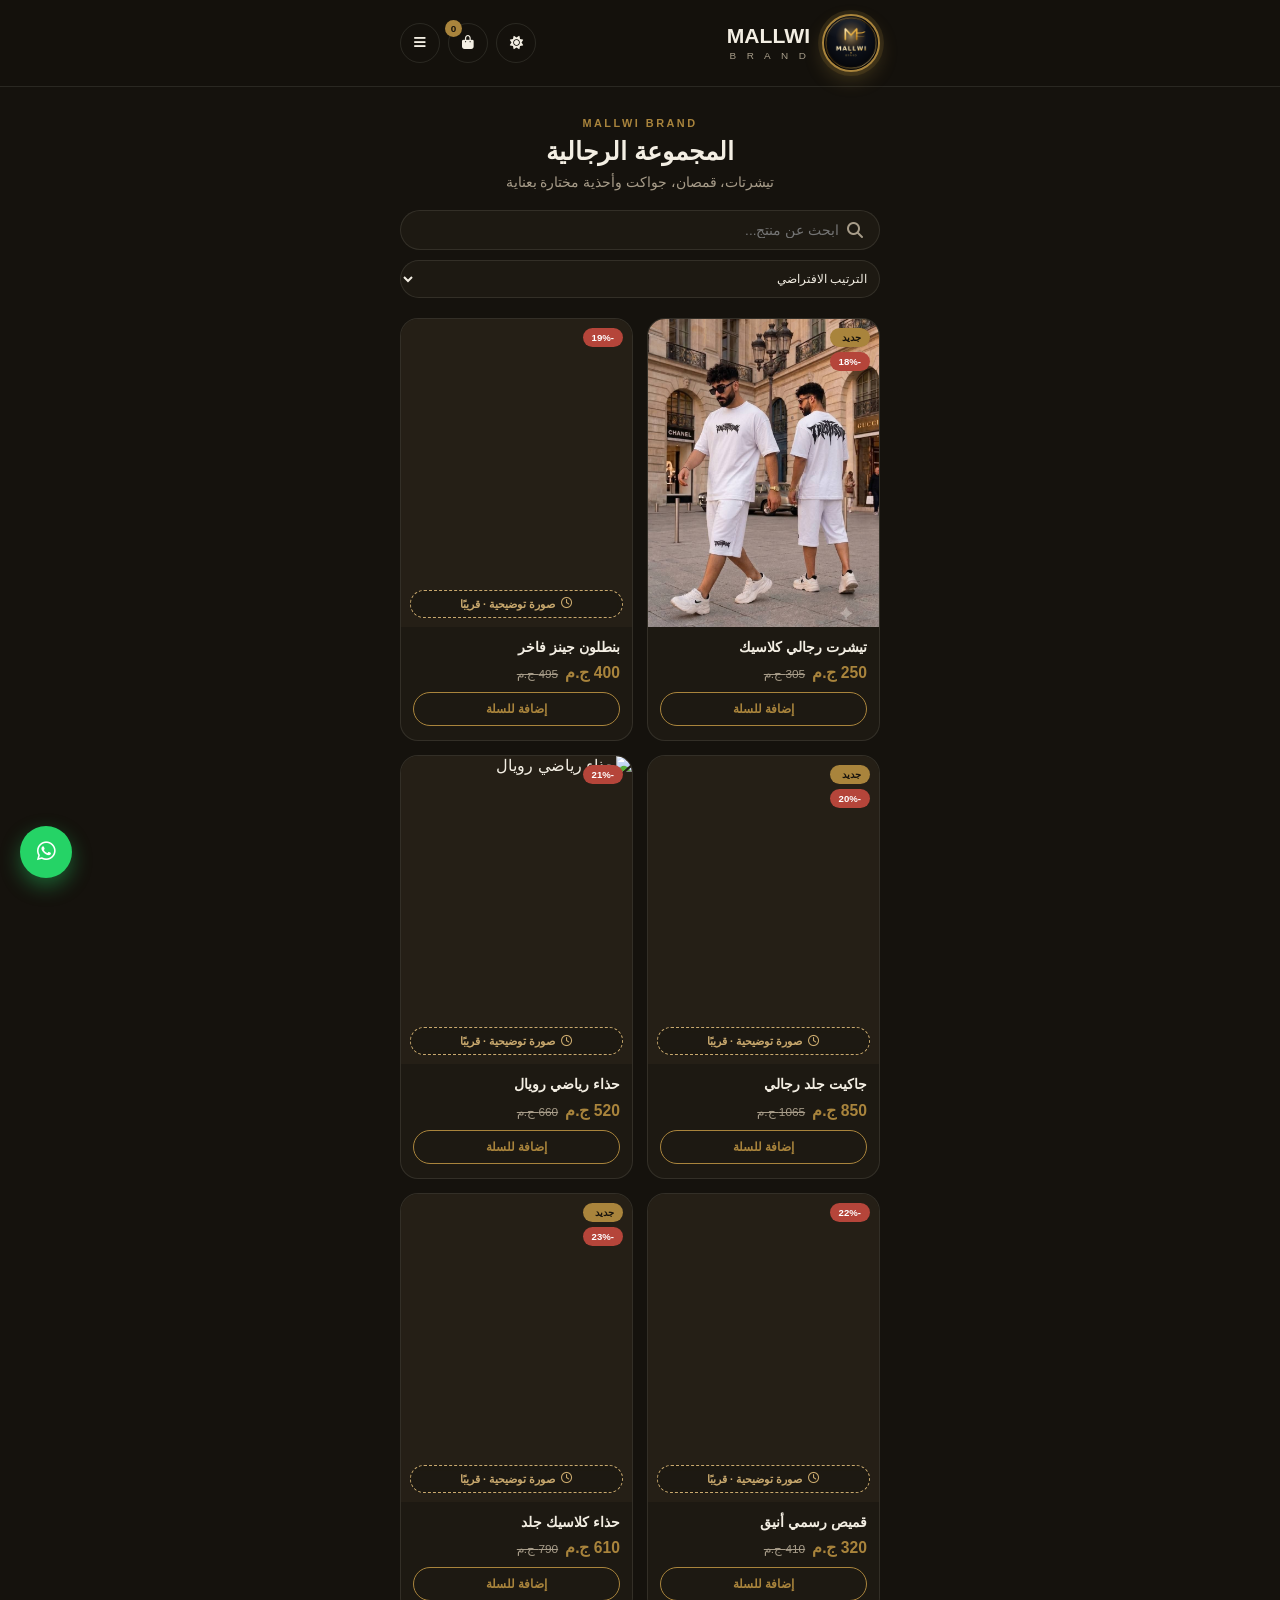
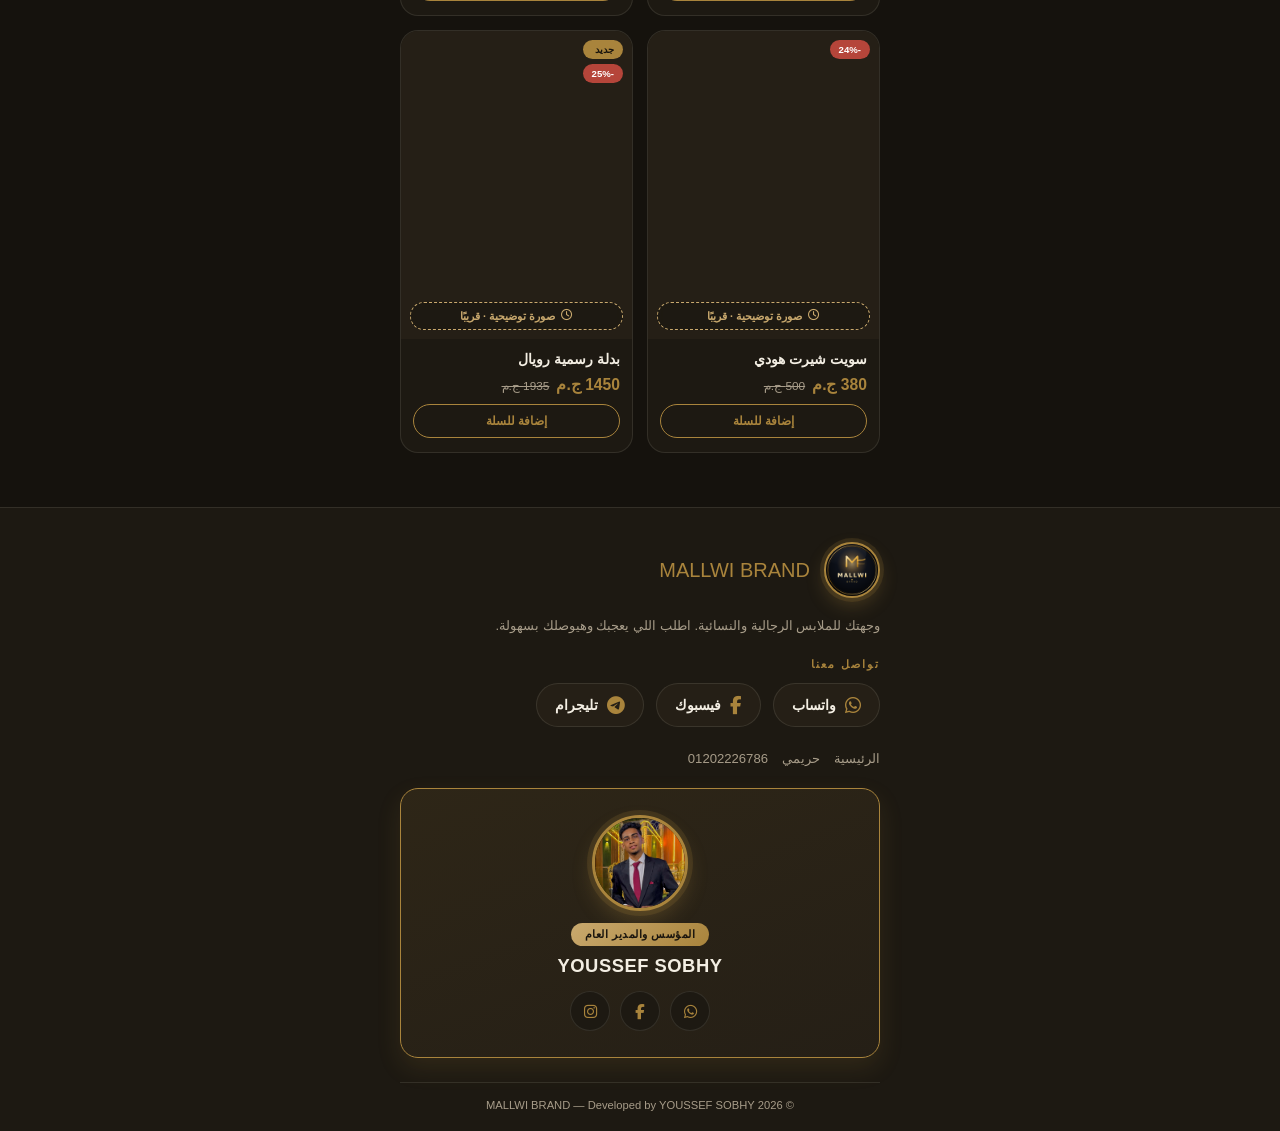
==== commit 30ca2be9: "Add files via upload" ====
--- a/men.html
+++ b/men.html
@@ -10,6 +10,17 @@
 <meta name="apple-mobile-web-app-title" content="MALLWI">
 <link rel="apple-touch-icon" href="imgs/brand.png">
 <title>المجموعة الرجالية | MALLWI BRAND</title>
+
+<meta property="og:type" content="website">
+<meta property="og:site_name" content="MALLWI BRAND">
+<meta property="og:title" content="المجموعة الرجالية | MALLWI BRAND">
+<meta property="og:description" content="تيشرتات، قمصان، جواكت وأحذية رجالي مختارة بعناية بعروض وخصومات مجزية 🤍">
+<meta property="og:image" content="https://mallwibrand.github.io/Wep/imgs/brand.png">
+<meta property="og:url" content="https://mallwibrand.github.io/Wep/men.html">
+<meta name="twitter:card" content="summary_large_image">
+<meta name="twitter:title" content="المجموعة الرجالية | MALLWI BRAND">
+<meta name="twitter:description" content="تيشرتات، قمصان، جواكت وأحذية رجالي مختارة بعناية بعروض وخصومات مجزية 🤍">
+<meta name="twitter:image" content="https://mallwibrand.github.io/Wep/imgs/brand.png">
 <link rel="preconnect" href="https://fonts.googleapis.com">
 <link rel="stylesheet" href="https://cdnjs.cloudflare.com/ajax/libs/font-awesome/6.5.1/css/all.min.css">
 <link rel="stylesheet" href="style.css">
@@ -41,6 +52,7 @@
         <li><a href="men.html" class="active"><i class="fa-solid fa-shirt"></i> رجالي</a></li>
         <li><a href="women.html"><i class="fa-solid fa-gem"></i> حريمي</a></li>
         <li><a href="index.html#contact"><i class="fa-brands fa-whatsapp"></i> اتصل بنا</a></li>
+        <li><a href="#" id="nav-install-link" onclick="installApp();return false;"><i class="fa-solid fa-arrow-down-to-bracket"></i> تحميل التطبيق</a></li>
       </ul>
     </nav>
   </div>
@@ -94,10 +106,10 @@
     </div>
 
     <div class="dev-profile">
-      <img src="imgs/profile.jpg" class="dev-photo" alt="يوسف" onerror="this.replaceWith(Object.assign(document.createElement('div'),{className:'dev-photo-fallback',innerHTML:'<i class=\'fa-solid fa-user\'></i>'}))">
+      <img src="imgs/profile.jpg" class="dev-photo" alt="Youssef Sobhy" onerror="this.replaceWith(Object.assign(document.createElement('div'),{className:'dev-photo-fallback',innerHTML:'<i class=\'fa-solid fa-user\'></i>'}))">
       <div class="dev-info">
-        <div class="dev-name">يوسف</div>
-        <div class="dev-role">مطوّر ومصمم الموقع</div>
+        <span class="dev-badge">المؤسس والمدير العام</span>
+        <div class="dev-name">YOUSSEF SOBHY</div>
         <div class="dev-links">
           <a href="https://wa.me/201202226786" target="_blank" title="واتساب"><i class="fa-brands fa-whatsapp"></i></a>
           <a href="#" target="_blank" title="فيسبوك"><i class="fa-brands fa-facebook-f"></i></a>
@@ -106,7 +118,7 @@
       </div>
     </div>
 
-    <div class="footer-bottom">© 2026 MALLWI BRAND</div>
+    <div class="footer-bottom">© 2026 MALLWI BRAND — Developed by YOUSSEF SOBHY</div>
   </div>
 </footer>
 
--- a/style.css
+++ b/style.css
@@ -145,6 +145,13 @@
 .badge{font-size:.6rem; font-weight:800; padding:4px 9px; border-radius:999px;}
 .badge-new{background:var(--brass); color:#19140D;}
 .badge-off{background:#B5453A; color:#fff;}
+.p-share-btn{
+  position:absolute; top:9px; left:9px; z-index:2; width:30px; height:30px; border-radius:50%;
+  background:color-mix(in srgb, var(--surface) 80%, transparent); backdrop-filter:blur(3px);
+  border:1px solid var(--line); display:flex; align-items:center; justify-content:center; color:var(--brass); font-size:.82rem;
+  transition:all var(--ease);
+}
+.p-share-btn:active{background:var(--brass); color:#19140D; transform:scale(.92);}
 
 /* fabric-tag "coming soon" overlay — only shows if a real product photo isn't uploaded yet */
 .soon-tag{
@@ -186,6 +193,9 @@
 .modal-overlay.open{display:flex;}
 .modal-box{background:var(--surface); border:1px solid var(--line); border-radius:20px 20px 0 0; max-width:var(--maxw); width:100%; max-height:90vh; overflow:auto; position:relative; box-shadow:var(--shadow);}
 .modal-close{position:absolute; top:14px; left:14px; width:34px; height:34px; border-radius:50%; background:var(--surface-2); border:1px solid var(--line); display:flex; align-items:center; justify-content:center; z-index:5;}
+.modal-share{position:absolute; top:14px; right:14px; width:34px; height:34px; border-radius:50%; background:var(--surface-2); border:1px solid var(--line); display:flex; align-items:center; justify-content:center; z-index:5; color:var(--brass);}
+.modal-share:active{background:var(--brass); color:#19140D;}
+.qv-share-full{margin-top:10px;}
 .qv-media{aspect-ratio:1/1; background:var(--surface-2); position:relative;}
 .qv-media img{width:100%; height:100%; object-fit:cover;}
 .qv-body{padding:22px 20px 28px;}
@@ -198,6 +208,47 @@
 .opt-pill.active{border-color:var(--brass); color:var(--brass); background:color-mix(in srgb, var(--brass) 10%, transparent);}
 .qty-row{display:flex; align-items:center; gap:14px; margin:18px 0;}
 .qty-btn{width:32px; height:32px; border:1px solid var(--line); border-radius:50%; display:flex; align-items:center; justify-content:center;}
+
+/* ---------- شيت المشاركة (Share Sheet) ---------- */
+.share-overlay{position:fixed; inset:0; background:rgba(15,12,8,.62); backdrop-filter:blur(3px); z-index:950; opacity:0; pointer-events:none; transition:opacity var(--ease);}
+.share-overlay.open{opacity:1; pointer-events:auto;}
+.share-sheet{
+  position:fixed; left:50%; bottom:0; transform:translate(-50%,100%); width:100%; max-width:var(--maxw);
+  background:var(--surface); border:1px solid var(--brass); border-bottom:none; border-radius:22px 22px 0 0;
+  z-index:960; padding:10px 20px 26px; box-shadow:0 -14px 40px rgba(0,0,0,.35);
+  transition:transform .38s cubic-bezier(.2,.9,.25,1); max-height:88vh; overflow:auto;
+}
+.share-sheet.open{transform:translate(-50%,0);}
+.share-handle{width:42px; height:4px; border-radius:99px; background:var(--line); margin:6px auto 14px;}
+.share-head{display:flex; align-items:center; gap:12px; margin-bottom:16px;}
+.share-head i{
+  width:42px; height:42px; border-radius:50%; flex-shrink:0; display:flex; align-items:center; justify-content:center;
+  background:linear-gradient(135deg,var(--brass-light),var(--brass)); color:#19140D; font-size:1.05rem;
+  box-shadow:0 6px 16px rgba(169,132,60,.35);
+}
+.share-head h4{font-family:'Reem Kufi',sans-serif; font-size:1.02rem; margin-bottom:2px;}
+.share-head span{color:var(--muted); font-size:.76rem;}
+.share-preview{
+  display:flex; gap:12px; align-items:center; padding:12px; margin-bottom:18px;
+  border:1px dashed var(--brass-light); border-radius:14px; background:var(--surface-2);
+}
+.share-preview img{width:58px; height:58px; border-radius:10px; object-fit:cover; flex-shrink:0; background:var(--surface);}
+.share-preview-name{font-weight:700; font-size:.86rem; margin-bottom:6px;}
+.share-preview-price{display:flex; align-items:baseline; gap:8px; flex-wrap:wrap;}
+.share-grid{display:grid; grid-template-columns:repeat(4,1fr); gap:12px; margin-bottom:18px;}
+.share-opt{display:flex; flex-direction:column; align-items:center; gap:7px; font-size:.68rem; color:var(--text); font-weight:600;}
+.share-opt-ic{
+  width:52px; height:52px; border-radius:50%; display:flex; align-items:center; justify-content:center;
+  font-size:1.2rem; color:#fff; transition:transform var(--ease), box-shadow var(--ease); box-shadow:0 6px 14px rgba(0,0,0,.22);
+}
+.share-opt:active .share-opt-ic{transform:scale(.9);}
+.share-opt.wa .share-opt-ic{background:#25D366;}
+.share-opt.fb .share-opt-ic{background:#1877F2;}
+.share-opt.tg .share-opt-ic{background:#26A5E4;}
+.share-opt.tw .share-opt-ic{background:#000;}
+.share-opt.lnk .share-opt-ic{background:linear-gradient(135deg,var(--brass-light),var(--brass)); color:#19140D;}
+.share-opt.native .share-opt-ic{background:var(--surface-2); color:var(--brass); border:1.5px solid var(--brass);}
+.share-copy-btn{font-size:.8rem;}
 
 /* ---------- cart drawer ---------- */
 .cart-overlay{position:fixed; inset:0; background:rgba(15,12,8,.55); z-index:850; display:none;}
@@ -385,12 +436,13 @@
   background:var(--surface-2); border:1px solid var(--line); display:flex; align-items:center; justify-content:center;
 }
 .install-logo{
-  width:78px; height:78px; border-radius:26px; object-fit:cover; margin:0 auto 16px; display:block;
+  width:84px; height:84px; border-radius:26px; object-fit:contain; margin:0 auto 16px; display:block;
+  background:var(--surface-2); padding:12px;
   border:2.5px solid var(--brass); box-shadow:0 0 0 5px color-mix(in srgb, var(--brass) 16%, transparent), 0 10px 22px rgba(169,132,60,.3);
 }
 .install-logo-fallback{
-  width:78px; height:78px; border-radius:26px; margin:0 auto 16px; display:flex; align-items:center; justify-content:center;
-  border:2.5px solid var(--brass); background:var(--surface-2); color:var(--brass); font-size:2rem;
+  width:84px; height:84px; border-radius:26px; margin:0 auto 16px; display:flex; align-items:center; justify-content:center;
+  border:2.5px solid var(--brass); background:var(--surface-2); color:var(--brass); font-size:2.1rem;
   box-shadow:0 0 0 5px color-mix(in srgb, var(--brass) 16%, transparent), 0 10px 22px rgba(169,132,60,.3);
 }
 .install-card h3{font-size:1.15rem; margin-bottom:10px;}
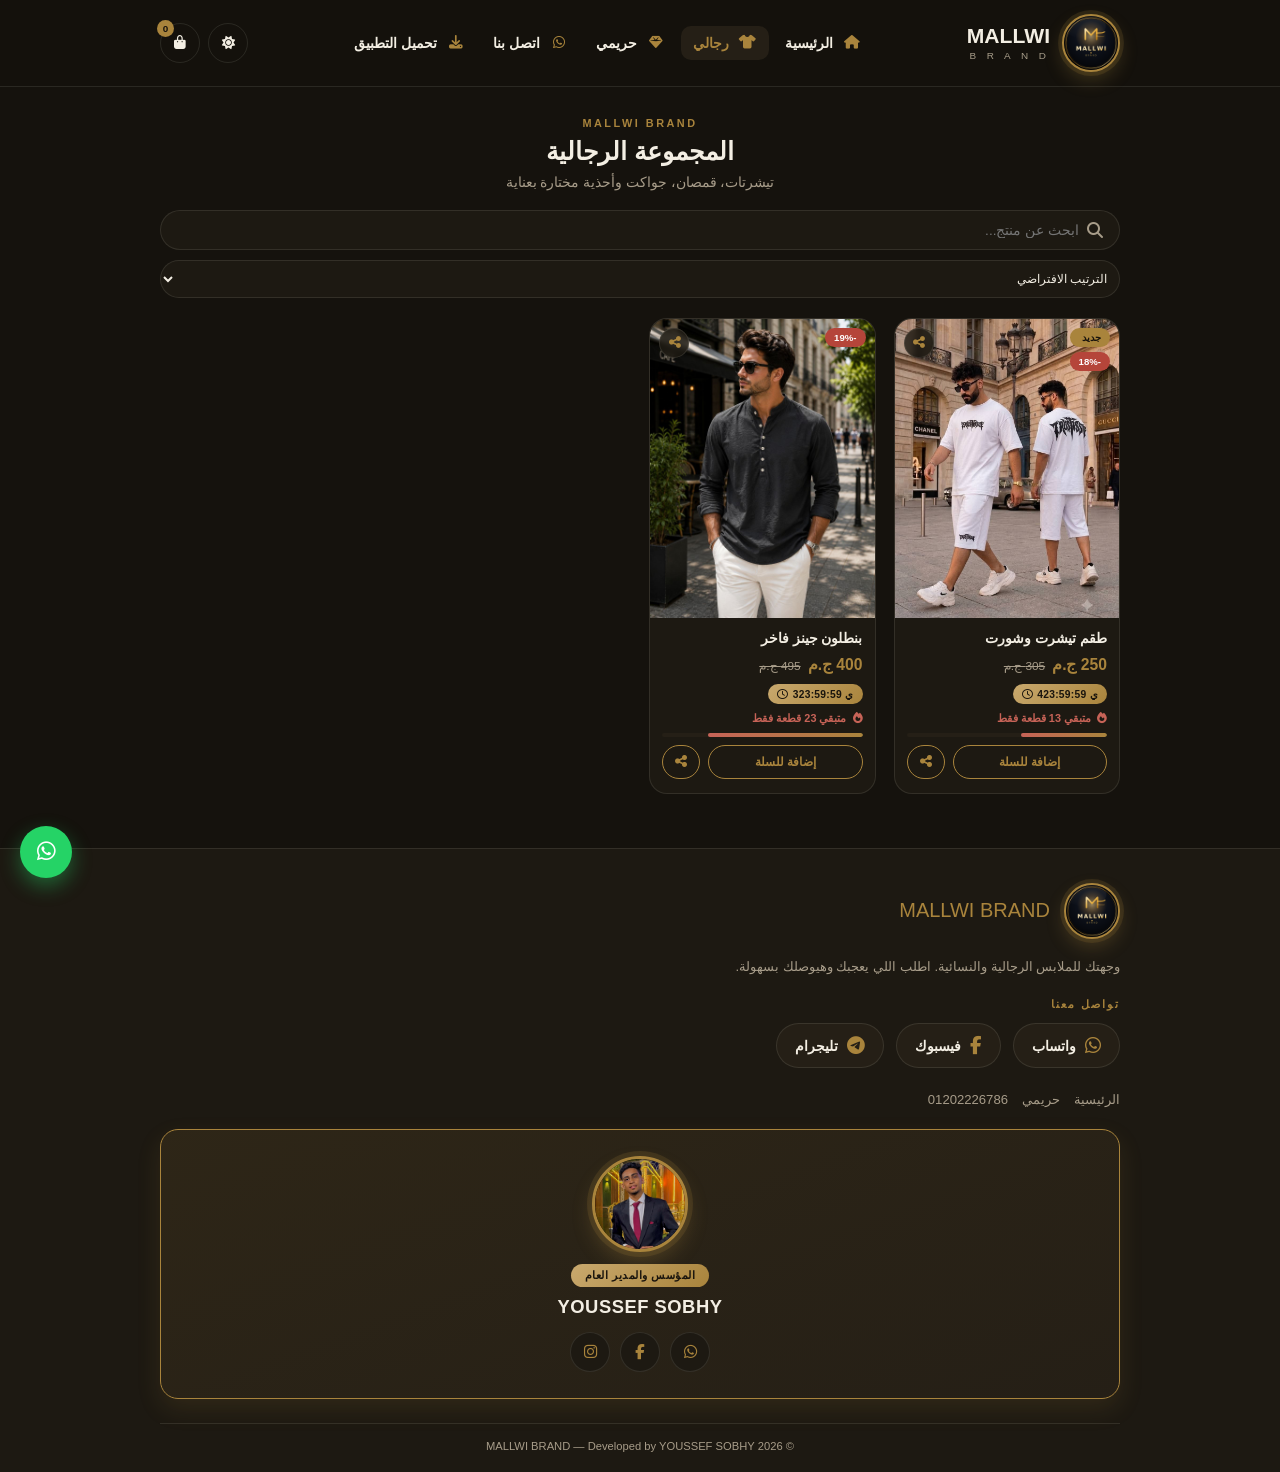
==== commit 51c30a59: "Add files via upload" ====
--- a/men.html
+++ b/men.html
@@ -42,7 +42,7 @@
         <span class="cart-badge">0</span>
       </button>
       <button class="icon-btn install-btn" id="install-btn" title="تثبيت التطبيق" onclick="installApp()">
-        <i class="fa-solid fa-arrow-down-to-bracket"></i>
+        <i class="fa-solid fa-download"></i>
       </button>
       <button class="icon-btn hamburger" title="القائمة" onclick="toggleMobileNav(event)"><i class="fa-solid fa-bars"></i></button>
     </div>
@@ -52,7 +52,7 @@
         <li><a href="men.html" class="active"><i class="fa-solid fa-shirt"></i> رجالي</a></li>
         <li><a href="women.html"><i class="fa-solid fa-gem"></i> حريمي</a></li>
         <li><a href="index.html#contact"><i class="fa-brands fa-whatsapp"></i> اتصل بنا</a></li>
-        <li><a href="#" id="nav-install-link" onclick="installApp();return false;"><i class="fa-solid fa-arrow-down-to-bracket"></i> تحميل التطبيق</a></li>
+        <li><a href="#" id="nav-install-link" onclick="installApp();return false;"><i class="fa-solid fa-download"></i> تحميل التطبيق</a></li>
       </ul>
     </nav>
   </div>
--- a/style.css
+++ b/style.css
@@ -175,6 +175,40 @@
 .p-add{width:100%; padding:9px; border-radius:999px; border:1.5px solid var(--brass); color:var(--brass); font-weight:700; font-size:.76rem; transition:all var(--ease);}
 .p-add:active{background:var(--brass); color:#19140D;}
 .no-results{text-align:center; padding:60px 16px; color:var(--muted); grid-column:1/-1;}
+
+/* ---------- زر مشاركة أوضح وأكبر جنب زر الإضافة ---------- */
+.p-actions-row{display:flex; gap:8px; align-items:stretch;}
+.p-actions-row .p-add{flex:1;}
+.p-share-inline{
+  width:38px; flex-shrink:0; display:flex; align-items:center; justify-content:center;
+  border-radius:999px; border:1.5px solid var(--brass); color:var(--brass); font-size:.85rem;
+  transition:all var(--ease);
+}
+.p-share-inline:active{background:var(--brass); color:#19140D; transform:scale(.92);}
+
+/* ---------- الكمية المتبقية ---------- */
+.stock-line{display:flex; align-items:center; gap:6px; font-size:.68rem; font-weight:700; color:#c76357; margin-bottom:8px;}
+.stock-line i{font-size:.7rem;}
+.stock-bar{height:4px; border-radius:99px; background:var(--surface-2); overflow:hidden; margin-bottom:8px;}
+.stock-bar-fill{height:100%; background:linear-gradient(90deg,#c76357,var(--brass)); border-radius:99px;}
+
+/* ---------- عداد العرض المصغّر (على كارت المنتج) ---------- */
+.cd-compact{
+  display:inline-flex; align-items:center; gap:5px; font-size:.64rem; font-weight:800; color:#19140D;
+  background:linear-gradient(135deg,var(--brass-light),var(--brass)); padding:4px 9px; border-radius:999px; margin-bottom:8px;
+  letter-spacing:.3px; direction:ltr;
+}
+
+/* ---------- عداد العرض الكامل (المعاينة السريعة وشيت المشاركة) ---------- */
+.cd-wrap{margin:14px 0;}
+.cd-label{display:flex; align-items:center; gap:6px; font-size:.72rem; font-weight:700; color:var(--brass); margin-bottom:9px;}
+.cd-row{display:flex; gap:8px; direction:ltr;}
+.cd-box{
+  flex:1; background:var(--surface-2); border:1px solid var(--line); border-radius:12px; padding:8px 4px;
+  text-align:center; position:relative; overflow:hidden;
+}
+.cd-box span{display:block; font-family:'Reem Kufi',sans-serif; font-size:1.15rem; font-weight:700; color:var(--brass); line-height:1.2;}
+.cd-box small{display:block; font-size:.6rem; color:var(--muted); margin-top:2px;}
 
 /* ---------- toolbar (listing pages) ---------- */
 .page-hero{padding:30px 0 20px; text-align:center;}
@@ -235,6 +269,7 @@
 .share-preview img{width:58px; height:58px; border-radius:10px; object-fit:cover; flex-shrink:0; background:var(--surface);}
 .share-preview-name{font-weight:700; font-size:.86rem; margin-bottom:6px;}
 .share-preview-price{display:flex; align-items:baseline; gap:8px; flex-wrap:wrap;}
+.share-preview-stock{font-size:.68rem; color:#c76357; font-weight:700; margin-top:6px; display:flex; align-items:center; gap:5px;}
 .share-grid{display:grid; grid-template-columns:repeat(4,1fr); gap:12px; margin-bottom:18px;}
 .share-opt{display:flex; flex-direction:column; align-items:center; gap:7px; font-size:.68rem; color:var(--text); font-weight:600;}
 .share-opt-ic{
@@ -346,9 +381,12 @@
 
 /* ---------- تثبيت التطبيق ---------- */
 .install-btn{
-  display:none; border-color:var(--brass); color:var(--brass);
-  background:color-mix(in srgb, var(--brass) 8%, transparent);
-}
+  display:none; border:none; color:#19140D;
+  background:linear-gradient(135deg,var(--brass-light),var(--brass));
+  box-shadow:0 6px 14px rgba(169,132,60,.35);
+}
+.install-btn:active{transform:scale(.92);}
+.install-btn i{font-size:.92rem;}
 
 /* ---------- whatsapp float ---------- */
 .wa-float{position:fixed; bottom:22px; left:20px; width:52px; height:52px; border-radius:50%; background:#25D366; color:#fff; display:flex; align-items:center; justify-content:center; font-size:1.35rem; box-shadow:0 8px 20px rgba(37,211,102,.4); z-index:700;}
@@ -455,3 +493,51 @@
 .install-thanks i{font-size:2.6rem; color:var(--brass); margin-bottom:14px; display:block;}
 .install-thanks h3{font-size:1.1rem; margin-bottom:8px;}
 .install-thanks p{color:var(--muted); font-size:.83rem; line-height:1.8;}
+
+/* ============================================================
+   توافق الشاشات الأكبر (تابلت / لابتوب / شاشات مكتب)
+   كل قاعدة هنا بتتفعّل بس من min-width:701px فأكبر، فمقاس الموبايل
+   (اللي هو التصميم الأساسي فوق) بيفضل زي ما هو 100% بدون أي تأثير.
+   ============================================================ */
+@media (min-width:701px){
+  :root{ --maxw:640px; }
+  .product-grid{grid-template-columns:repeat(3,1fr);}
+  .cat-grid{grid-template-columns:repeat(2,1fr); gap:18px;}
+  .testi-grid{display:grid; grid-template-columns:repeat(2,1fr); gap:16px;}
+  .hero p{max-width:420px;}
+}
+@media (min-width:1000px){
+  :root{ --maxw:960px; }
+  .product-grid{grid-template-columns:repeat(4,1fr); gap:18px;}
+  .install-card{max-width:380px;}
+}
+@media (min-width:1300px){
+  :root{ --maxw:1180px; }
+  .product-grid{grid-template-columns:repeat(5,1fr);}
+}
+
+/* من min-width:701px، القائمة بتتحول لشريط أفقي ظاهر جنب الشعار بدل
+   القائمة المنسدلة، وزرار الهامبرجر بيختفي — التصرف على الموبايل مايتغيرش. */
+@media (min-width:701px){
+  .hamburger{display:none;}
+  nav.main-nav{
+    position:static; opacity:1; visibility:visible; transform:none; box-shadow:none;
+    background:transparent; border:none; padding:0; width:auto;
+  }
+  nav.main-nav ul{flex-direction:row; align-items:center; gap:4px;}
+  nav.main-nav a{padding:9px 12px; font-size:.85rem; white-space:nowrap;}
+  .nav-wrap{flex-wrap:wrap; row-gap:10px;}
+  .brand-block{order:1;}
+  nav.main-nav{order:2;}
+  .nav-actions{order:3;}
+}
+
+/* الكارت الرجالي/النسائي وقت المشاركة والمعاينة السريعة تتوسّط الشاشة
+   بدل ما تلزق في آخرها على الشاشات الكبيرة */
+@media (min-width:701px){
+  .modal-overlay{align-items:center;}
+  .modal-box{border-radius:20px; max-height:85vh;}
+  .share-sheet{border-radius:22px; bottom:auto; top:50%; transform:translate(-50%,-40%); position:fixed;}
+  .share-sheet.open{transform:translate(-50%,-50%);}
+  .cart-drawer{width:min(400px,40vw);}
+}
